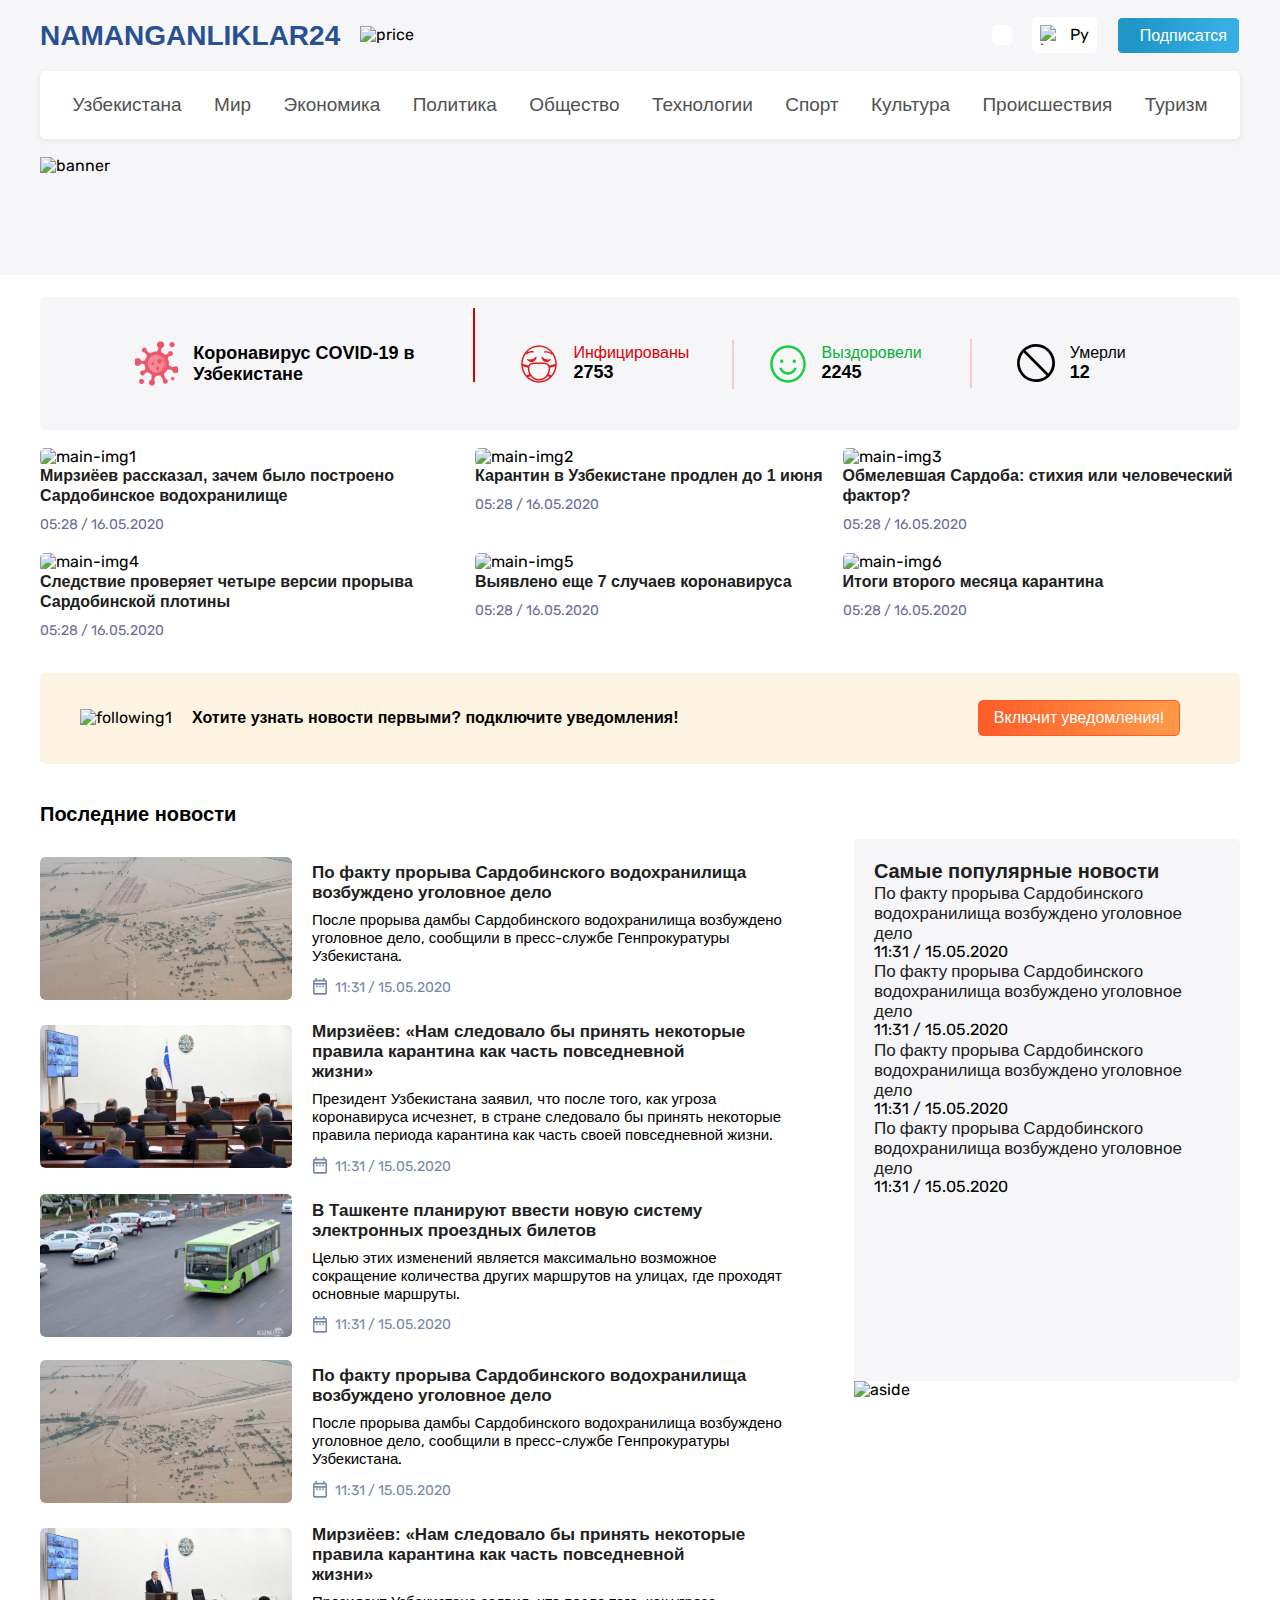
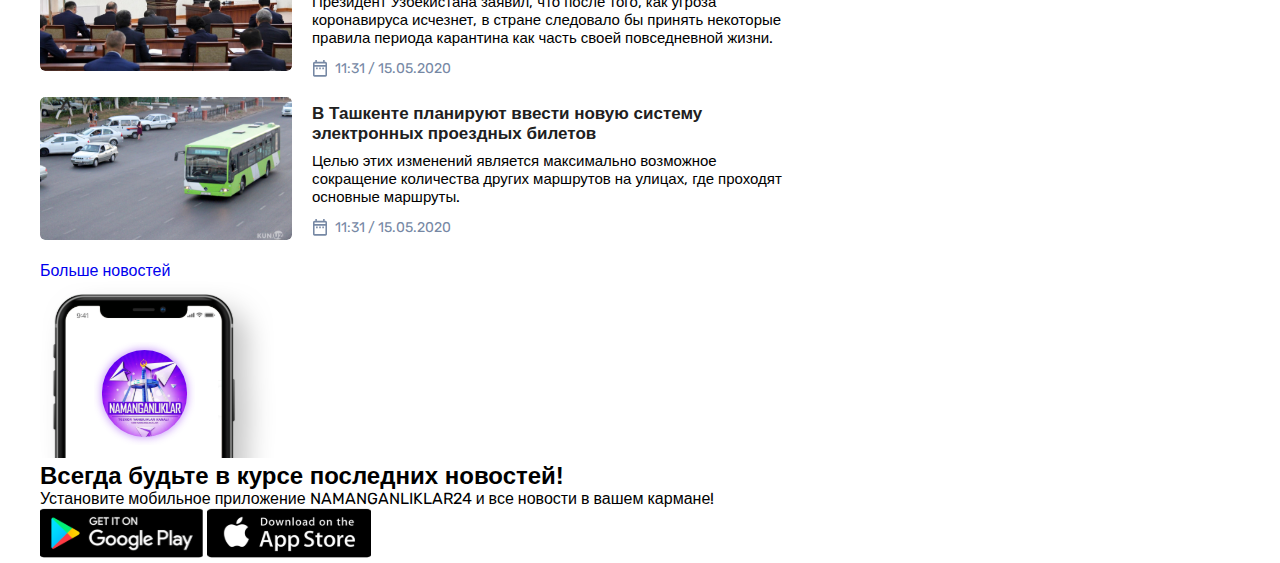
==== index.html @ 30a28fa1 "Namanganliklar24" ====
<!DOCTYPE html>
<html lang="ru">
  <head>
    <meta charset="UTF-8" />
    <meta http-equiv="X-UA-Compatible" content="IE=edge" />
    <meta name="viewport" content="width=device-width, initial-scale=1.0" />
    <!-- ****META TAGS**** -->
    <link
      rel="apple-touch-icon"
      sizes="180x180"
      href="./favicon/apple-touch-icon.png"
    />
    <link
      rel="icon"
      type="image/png"
      sizes="32x32"
      href="./favicon/favicon-32x32.png"
    />
    <link
      rel="icon"
      type="image/png"
      sizes="16x16"
      href="./favicon/favicon-16x16.png"
    />
    <link rel="manifest" href="./favicon/site.webmanifest" />
    <meta name="author" content="Abdujalilov Ismoil" />
    <meta
      name="description"
      content="Namanganliklar24 nomli 4 sahifali Web-Site"
    />
    <meta name="og:title" content="Namanganliklar24" />
    <meta
      name="og:description"
      content="Namanganliklar24 nomli 4 sahifali Web-Site"
    />
    <meta name="og:image" content="./favicon/favicon.ico" />
    <meta name="og:site_name" content="Namanganliklar24" />
    <!-- ***CDNJS LIBRARY*** -->
    <link
      rel="stylesheet"
      href="https://cdnjs.cloudflare.com/ajax/libs/font-awesome/6.1.2/css/all.min.css"
      integrity="sha512-1sCRPdkRXhBV2PBLUdRb4tMg1w2YPf37qatUFeS7zlBy7jJI8Lf4VHwWfZZfpXtYSLy85pkm9GaYVYMfw5BC1A=="
      crossorigin="anonymous"
      referrerpolicy="no-referrer"
    />
    <!-- ****FONTS CSS**** -->
    <link rel="stylesheet" href="./css/fonts.css" />
    <!-- ****NORMALIZE CSS*** -->
    <link rel="stylesheet" href="./css/normalize.css" />
    <!-- ****MAIN CSS**** -->
    <link rel="stylesheet" href="./css/index.css" />
    <title>Namanganliklar24</title>
  </head>
  <body>
    <!-- ****HEADER START**** -->
    <header class="header">
      <div class="container">
        <nav class="header__nav">
          <div class="header__nav_container">
            <div class="header__nav_container_box">
              <h1 class="header__nav_container_box-title">NAMANGANLIKLAR24</h1>
              <img
                class="header__nav_container_box-img"
                src="./img/logo/price.svg"
                alt="price"
                title="price"
              />
            </div>
            <div class="header__nav_container_box">
              <i class="fa fa-search"></i>
              <div class="header__nav_container_box_language">
                <img
                  class="header__nav_container_box_language-img"
                  src="./img/logo/language.jpg"
                  alt="language"
                  title="language"
                />
                <p class="header__nav_container_box_language-paragraph">Py</p>
              </div>
              <div class="header__nav_container_box_subscribe">
                <a class="header__nav_container_box_subscribe_link" href="#">
                  <i class="fab fa-telegram"></i>
                  <p class="header__nav_container_box_subscribe-paragraph">
                    Подписатся
                  </p>
                </a>
              </div>
            </div>
          </div>
          <ul class="header__nav_list">
            <li class="header__nav_list_item">
              <a class="header__nav_list_item-link" href="#"> Узбекистана </a>
            </li>
            <li class="header__nav_list_item">
              <a class="header__nav_list_item-link" href="#"> Мир </a>
            </li>
            <li class="header__nav_list_item">
              <a class="header__nav_list_item-link" href="#"> Экономика </a>
            </li>
            <li class="header__nav_list_item">
              <a class="header__nav_list_item-link" href="#"> Политика </a>
            </li>
            <li class="header__nav_list_item">
              <a class="header__nav_list_item-link" href="#"> Общество </a>
            </li>
            <li class="header__nav_list_item">
              <a class="header__nav_list_item-link" href="#"> Технологии </a>
            </li>
            <li class="header__nav_list_item">
              <a class="header__nav_list_item-link" href="#"> Спорт </a>
            </li>
            <li class="header__nav_list_item">
              <a class="header__nav_list_item-link" href="#"> Культура </a>
            </li>
            <li class="header__nav_list_item">
              <a class="header__nav_list_item-link" href="#"> Происшествия </a>
            </li>
            <li class="header__nav_list_item">
              <a class="header__nav_list_item-link" href="#"> Туризм </a>
            </li>
          </ul>
        </nav>
        <img
          class="header__nav-img"
          src="./img/logo/banner.svg"
          alt="banner"
          title="banner"
        />
      </div>
    </header>
    <!-- ****HEADER END**** -->

    <!-- ****MAIN START**** -->
    <main class="main">
      <div class="container">
        <div class="main__advertising">
          <div class="main__advertising_container">
            <div class="main__advertising_container_box">
              <img
                class="main__advertising_container_box-img"
                src="./img/main/main-advertising-icon1.svg"
                alt="main-advertising-icon1"
                title="main-advertising-icon1"
              />
              <p class="main__advertising_container_box-paragraph paragraph1">
                Коронавирус COVID-19 в Узбекистане
              </p>
            </div>
            <div class="main__advertising_container_box">
              <img
                class="main__advertising_container_box-img"
                src="./img/main/main-advertising-icon2.svg"
                alt="main-advertising-icon2"
                title="main-advertising-icon2"
              />
              <p class="main__advertising_container_box-paragraph paragraph2">
                <span class="main__advertising_container_box-paragraph-red"
                  >Инфицированы</span
                >
                <span class="main__advertising_container_box-paragraph-active"
                  >2753</span
                >
              </p>
            </div>
            <div class="main__advertising_container_box">
              <img
                class="main__advertising_container_box-img"
                src="./img/main/main-advertising-icon3.svg"
                alt="main-advertising-icon3"
                title="main-advertising-icon3"
              />
              <p class="main__advertising_container_box-paragraph paragraph3">
                <span class="main__advertising_container_box-paragraph-green"
                  >Выздоровели</span
                >
                <span class="main__advertising_container_box-paragraph-active"
                  >2245</span
                >
              </p>
            </div>
            <div class="main__advertising_container_box">
              <img
                class="main__advertising_container_box-img"
                src="./img/main/main-advertising-icon4.svg"
                alt="main-advertising-icon4"
                title="main-advertising-icon4"
              />
              <p class="main__advertising_container_box-paragraph paragraph4">
                Умерли
                <span class="main__advertising_container_box-paragraph-active"
                  >12</span
                >
              </p>
            </div>
          </div>
        </div>
        <ul class="main__list">
          <li class="main__list_item">
            <img
              class="main__list_item-img"
              src="./img/main/main-img1.svg"
              alt="main-img1"
              title="main-img1"
            />
            <h2 class="main__list_item-title">
              Мирзиёев рассказал, зачем было построено Сардобинское
              водохранилище
            </h2>
            <p class="main__list_item-paragraph">05:28 / 16.05.2020</p>
          </li>
          <li class="main__list_item">
            <img
              class="main__list_item-img"
              src="./img/main/main-img2.svg"
              alt="main-img2"
              title="main-img2"
            />
            <h2 class="main__list_item-title">
              Карантин в Узбекистане продлен до 1 июня
            </h2>
            <p class="main__list_item-paragraph">05:28 / 16.05.2020</p>
          </li>
          <li class="main__list_item">
            <img
              class="main__list_item-img"
              src="./img/main/main-img3.svg"
              alt="main-img3"
              title="main-img3"
            />
            <h2 class="main__list_item-title">
              Обмелевшая Сардоба: стихия или человеческий фактор?
            </h2>
            <p class="main__list_item-paragraph">05:28 / 16.05.2020</p>
          </li>
          <li class="main__list_item">
            <img
              class="main__list_item-img"
              src="./img/main/main-img4.svg"
              alt="main-img4"
              title="main-img4"
            />
            <h2 class="main__list_item-title">
              Следствие проверяет четыре версии прорыва Сардобинской плотины
            </h2>
            <p class="main__list_item-paragraph">05:28 / 16.05.2020</p>
          </li>
          <li class="main__list_item">
            <img
              class="main__list_item-img"
              src="./img/main/main-img5.svg"
              alt="main-img5"
              title="main-img5"
            />
            <h2 class="main__list_item-title">
              Выявлено еще 7 случаев коронавируса
            </h2>
            <p class="main__list_item-paragraph">05:28 / 16.05.2020</p>
          </li>
          <li class="main__list_item">
            <img
              class="main__list_item-img"
              src="./img/main/main-img6.svg"
              alt="main-img6"
              title="main-img6"
            />
            <h2 class="main__list_item-title">
              Итоги второго месяца карантина
            </h2>
            <p class="main__list_item-paragraph">05:28 / 16.05.2020</p>
          </li>
        </ul>
        <div class="main__following">
          <div class="main__following_box">
            <img
              class="main__following-img"
              src="./img/main/following1.svg"
              alt="following1"
              title="following1"
            />
            <h4 class="main__following_box-title">
              Хотите узнать новости первыми? подключите уведомления!
            </h4>
          </div>
          <div class="main__following_box">
            <a class="main__following_box-link" href="#">
              Включит уведомления!
            </a>
          </div>
        </div>
      </div>
    </main>
    <!-- ****MAIN END**** -->

    <!-- ****SECTION START**** -->
    <section class="section">
      <div class="container">
        <div class="section__container">
          <h2 class="section__container-title">Последние новости</h2>
          <div class="section__container_small">
            <ul class="section__container_small_list">
              <li class="section__container_small_list_item">
                <div class="section__container_small_list_item_box">
                  <img
                    class="section__container_small_list_item_box-img"
                    src="./img/section/section1.svg"
                    alt="section1"
                    title="section1"
                  />
                </div>
                <div class="section__container_small_list_item_box">
                  <h3 class="section__container_small_list_item_box-title">
                    По факту прорыва Сардобинского водохранилища возбуждено
                    уголовное дело
                  </h3>
                  <p class="section__container_small_list_item_box-paragraph">
                    После прорыва дамбы Сардобинского водохранилища возбуждено
                    уголовное дело, сообщили в пресс-службе Генпрокуратуры
                    Узбекистана.
                  </p>
                  <div class="section__container_small_list_item_box_date">
                    <img
                      class="section__container_small_list_item_box_date-img"
                      src="./img/section/date-icon.svg"
                      alt="date-icon"
                      title="date-icon"
                    />
                    <p
                      class="section__container_small_list_item_box_date-paragraph"
                    >
                      11:31 / 15.05.2020
                    </p>
                  </div>
                </div>
              </li>
              <li class="section__container_small_list_item">
                <div class="section__container_small_list_item_box">
                  <img
                    class="section__container_small_list_item_box-img"
                    src="./img/section/section2.svg"
                    alt="section2"
                    title="section2"
                  />
                </div>
                <div class="section__container_small_list_item_box">
                  <h3 class="section__container_small_list_item_box-title">
                    Мирзиёев: «Нам следовало бы принять некоторые правила
                    карантина как часть повседневной жизни»
                  </h3>
                  <p class="section__container_small_list_item_box-paragraph">
                    Президент Узбекистана заявил, что после того, как угроза
                    коронавируса исчезнет, в стране следовало бы принять
                    некоторые правила периода карантина как часть своей
                    повседневной жизни.
                  </p>
                  <div class="section__container_small_list_item_box_date">
                    <img
                      class="section__container_small_list_item_box_date-img"
                      src="./img/section/date-icon.svg"
                      alt="date-icon"
                      title="date-icon"
                    />
                    <p
                      class="section__container_small_list_item_box_date-paragraph"
                    >
                      11:31 / 15.05.2020
                    </p>
                  </div>
                </div>
              </li>
              <li class="section__container_small_list_item">
                <div class="section__container_small_list_item_box">
                  <img
                    class="section__container_small_list_item_box-img"
                    src="./img/section/section3.svg"
                    alt="section3"
                    title="section3"
                  />
                </div>
                <div class="section__container_small_list_item_box">
                  <h3 class="section__container_small_list_item_box-title">
                    В Ташкенте планируют ввести новую систему электронных
                    проездных билетов
                  </h3>
                  <p class="section__container_small_list_item_box-paragraph">
                    Целью этих изменений является максимально возможное
                    сокращение количества других маршрутов на улицах, где
                    проходят основные маршруты.
                  </p>
                  <div class="section__container_small_list_item_box_date">
                    <img
                      class="section__container_small_list_item_box_date-img"
                      src="./img/section/date-icon.svg"
                      alt="date-icon"
                      title="date-icon"
                    />
                    <p
                      class="section__container_small_list_item_box_date-paragraph"
                    >
                      11:31 / 15.05.2020
                    </p>
                  </div>
                </div>
              </li>
              <li class="section__container_small_list_item">
                <div class="section__container_small_list_item_box">
                  <img
                    class="section__container_small_list_item_box-img"
                    src="./img/section/section4.svg"
                    alt="section4"
                    title="section4"
                  />
                </div>
                <div class="section__container_small_list_item_box">
                  <h3 class="section__container_small_list_item_box-title">
                    По факту прорыва Сардобинского водохранилища возбуждено
                    уголовное дело
                  </h3>
                  <p class="section__container_small_list_item_box-paragraph">
                    После прорыва дамбы Сардобинского водохранилища возбуждено
                    уголовное дело, сообщили в пресс-службе Генпрокуратуры
                    Узбекистана.
                  </p>
                  <div class="section__container_small_list_item_box_date">
                    <img
                      class="section__container_small_list_item_box_date-img"
                      src="./img/section/date-icon.svg"
                      alt="date-icon"
                      title="date-icon"
                    />
                    <p
                      class="section__container_small_list_item_box_date-paragraph"
                    >
                      11:31 / 15.05.2020
                    </p>
                  </div>
                </div>
              </li>
              <li class="section__container_small_list_item">
                <div class="section__container_small_list_item_box">
                  <img
                    class="section__container_small_list_item_box-img"
                    src="./img/section/section5.svg"
                    alt="section5"
                    title="section5"
                  />
                </div>
                <div class="section__container_small_list_item_box">
                  <h3 class="section__container_small_list_item_box-title">
                    Мирзиёев: «Нам следовало бы принять некоторые правила
                    карантина как часть повседневной жизни»
                  </h3>
                  <p class="section__container_small_list_item_box-paragraph">
                    Президент Узбекистана заявил, что после того, как угроза
                    коронавируса исчезнет, в стране следовало бы принять
                    некоторые правила периода карантина как часть своей
                    повседневной жизни.
                  </p>
                  <div class="section__container_small_list_item_box_date">
                    <img
                      class="section__container_small_list_item_box_date-img"
                      src="./img/section/date-icon.svg"
                      alt="date-icon"
                      title="date-icon"
                    />
                    <p
                      class="section__container_small_list_item_box_date-paragraph"
                    >
                      11:31 / 15.05.2020
                    </p>
                  </div>
                </div>
              </li>
              <li class="section__container_small_list_item">
                <div class="section__container_small_list_item_box">
                  <img
                    class="section__container_small_list_item_box-img"
                    src="./img/section/section6.svg"
                    alt="section6"
                    title="section6"
                  />
                </div>
                <div class="section__container_small_list_item_box">
                  <h3 class="section__container_small_list_item_box-title">
                    В Ташкенте планируют ввести новую систему электронных
                    проездных билетов
                  </h3>
                  <p class="section__container_small_list_item_box-paragraph">
                    Целью этих изменений является максимально возможное
                    сокращение количества других маршрутов на улицах, где
                    проходят основные маршруты.
                  </p>
                  <div class="section__container_small_list_item_box_date">
                    <img
                      class="section__container_small_list_item_box_date-img"
                      src="./img/section/date-icon.svg"
                      alt="date-icon"
                      title="date-icon"
                    />
                    <p
                      class="section__container_small_list_item_box_date-paragraph"
                    >
                      11:31 / 15.05.2020
                    </p>
                  </div>
                </div>
              </li>
            </ul>
            <aside class="section__container_small_aside">
              <ul class="section__container_small_aside_list">
                <li class="section__container_small_aside_list_item">
                  <h2 class="section__container_small_aside_list_item-title">
                    Cамые популярные новости
                  </h2>
                  <p class="section__container_small_aside_list_item-paragraph">
                    По факту прорыва Сардобинского водохранилища возбуждено
                    уголовное дело
                  </p>
                  <p
                    class="section__container_small_aside_list_item_paragraph-date"
                  >
                    11:31 / 15.05.2020
                  </p>
                </li>
                <li class="section__container_small_aside_list_item">
                  <p class="section__container_small_aside_list_item-paragraph">
                    По факту прорыва Сардобинского водохранилища возбуждено
                    уголовное дело
                  </p>
                  <p
                    class="section__container_small_aside_list_item_paragraph-date"
                  >
                    11:31 / 15.05.2020
                  </p>
                </li>
                <li class="section__container_small_aside_list_item">
                  <p class="section__container_small_aside_list_item-paragraph">
                    По факту прорыва Сардобинского водохранилища возбуждено
                    уголовное дело
                  </p>
                  <p
                    class="section__container_small_aside_list_item_paragraph-date"
                  >
                    11:31 / 15.05.2020
                  </p>
                </li>
                <li class="section__container_small_aside_list_item">
                  <p class="section__container_small_aside_list_item-paragraph">
                    По факту прорыва Сардобинского водохранилища возбуждено
                    уголовное дело
                  </p>
                  <p
                    class="section__container_small_aside_list_item_paragraph-date active"
                  >
                    11:31 / 15.05.2020
                  </p>
                </li>
              </ul>
              <img
                class="section__container_small_aside-img"
                src="./img/section/aside.svg"
                alt="aside"
                title="aside"
              />
            </aside>
          </div>
          <a class="section__container_small_aside_list_item-link" href="#">
            Больше новостей
          </a>
        </div>
      </div>
    </section>
    <!-- ****SECTION END**** -->

    <!-- ****SECTION START**** -->
    <section class="section">
      <div class="section__contact">
        <div class="container">
          <ul class="section__contact_list">
            <li class="section__contact_list_item">
              <img
                src="./img/section/section-contact-img.svg"
                alt="section-contact-img"
                title="section-contact-img"
              />
            </li>
            <li class="section__contact_list_item">
              <h2 class="section__contact_list_item-title">
                Всегда будьте в курсе последних новостей!
              </h2>
              <p class="section__contact_list_item-paragraph">
                Установите мобильное приложение NAMANGANLIKLAR24 и все новости в
                вашем кармане!
              </p>
            </li>
            <li class="section__contact_list_item">
              <img
                class="section__contact_list_item-img"
                src="./img/section/google-icon.svg"
                alt="google-icon"
                title="google-icon"
              />
              <img
                class="section__contact_list_item-img"
                src="./img/section/apple-icon.svg"
                alt="apple-icon"
                title="apple-icon"
              />
            </li>
          </ul>
        </div>
      </div>
    </section>
    <!-- ****SECTION END**** -->
    <script src="./js/index.js"></script>
  </body>
</html>
---- css/fonts.css ----
/* rubik-regular - latin */
@font-face {
  font-family: 'Rubik';
  font-style: normal;
  font-weight: 400;
  src: url('../fonts/Rubik/rubik-v21-latin-regular.eot');
  /* IE9 Compat Modes */
  src: local(''),
    url('../fonts/Rubik/rubik-v21-latin-regular.eot?#iefix') format('embedded-opentype'),
    /* IE6-IE8 */
    url('../fonts/Rubik/rubik-v21-latin-regular.woff2') format('woff2'),
    /* Super Modern Browsers */
    url('../fonts/Rubik/rubik-v21-latin-regular.woff') format('woff'),
    /* Modern Browsers */
    url('../fonts/Rubik/rubik-v21-latin-regular.ttf') format('truetype'),
    /* Safari, Android, iOS */
    url('../fonts/Rubik/rubik-v21-latin-regular.svg#Rubik') format('svg');
  /* Legacy iOS */
}

/* rubik-500 - latin */
@font-face {
  font-family: 'Rubik';
  font-style: normal;
  font-weight: 500;
  src: url('../fonts/Rubik/rubik-v21-latin-500.eot');
  /* IE9 Compat Modes */
  src: local(''),
    url('../fonts/Rubik/rubik-v21-latin-500.eot?#iefix') format('embedded-opentype'),
    /* IE6-IE8 */
    url('../fonts/Rubik/rubik-v21-latin-500.woff2') format('woff2'),
    /* Super Modern Browsers */
    url('../fonts/Rubik/rubik-v21-latin-500.woff') format('woff'),
    /* Modern Browsers */
    url('../fonts/Rubik/rubik-v21-latin-500.ttf') format('truetype'),
    /* Safari, Android, iOS */
    url('../fonts/Rubik/rubik-v21-latin-500.svg#Rubik') format('svg');
  /* Legacy iOS */
}

/* rubik-700 - latin */
@font-face {
  font-family: 'Rubik';
  font-style: normal;
  font-weight: 700;
  src: url('../fonts/rubik-v21-latin-700.eot');
  /* IE9 Compat Modes */
  src: local(''),
    url('../fonts/rubik-v21-latin-700.eot?#iefix') format('embedded-opentype'),
    /* IE6-IE8 */
    url('../fonts/rubik-v21-latin-700.woff2') format('woff2'),
    /* Super Modern Browsers */
    url('../fonts/rubik-v21-latin-700.woff') format('woff'),
    /* Modern Browsers */
    url('../fonts/rubik-v21-latin-700.ttf') format('truetype'),
    /* Safari, Android, iOS */
    url('../fonts/rubik-v21-latin-700.svg#Rubik') format('svg');
  /* Legacy iOS */
}
---- css/index.css ----
/*
* Prefixed by https://autoprefixer.github.io
* PostCSS: v8.4.14,
* Autoprefixer: v10.4.7
* Browsers: last 4 version
*/

/*
* Prefixed by https://autoprefixer.github.io
* PostCSS: v8.4.14,
* Autoprefixer: v10.4.7
* Browsers: last 4 version
*/

/*
* Prefixed by https://autoprefixer.github.io
* PostCSS: v8.4.14,
* Autoprefixer: v10.4.7
* Browsers: last 4 version
*/

*,
*::after,
*::before {
  padding: 0;
  margin: 0;
  list-style: none;
  text-decoration: none;
  -webkit-box-sizing: border-box;
  box-sizing: border-box;
  -webkit-tap-highlight-color: transparent;
}

body {
  font-family: 'Rubik', sans-serif;
}

:root {
  --header-title-color: #295091;
  --header-bg-color: #F6F6F9;
  --header-icon-bg-color: #FFFFFF;
  --header-link-color: #515151;
  --banner-border-color: #E0E0E0;
  --main-span-color1: #DB0000;
  --main-span-color2: #05B135;
  --main-span-color3: #000000;
  --main-span-after-color: #F4CCD1;
  --main-text-color: #202020;
  --main-paragraph-color: #6B6D97;
  --main-bg-btn-color: #FE5C28;
  --section-date-color: #7688A4;
}

.container {
  max-width: 1240px;
  width: 100%;
  padding: 0 20px;
  margin: 0 auto;
}

/* ****HEADER START**** */
.header {
  background-color: var(--header-bg-color);
  width: 100%;
  height: 275px;
}

.header__nav_container {
  display: -webkit-box;
  display: -ms-flexbox;
  display: flex;
  -webkit-box-pack: justify;
  -ms-flex-pack: justify;
  justify-content: space-between;
  -webkit-box-align: center;
  -ms-flex-align: center;
  align-items: center;
}

.header__nav_container_box:nth-child(1) {
  display: -webkit-box;
  display: -ms-flexbox;
  display: flex;
  -webkit-box-align: center;
  -ms-flex-align: center;
  align-items: center;
  gap: 20px;
}

.header__nav_container_box:nth-child(2) {
  display: -webkit-box;
  display: -ms-flexbox;
  display: flex;
  -webkit-box-align: center;
  -ms-flex-align: center;
  align-items: center;
  gap: 20px;
}

.header__nav_container_box-title {
  color: var(--header-title-color);
  font-weight: 700;
  font-size: 28px;
  line-height: 33px;
}

.fa-search {
  background-color: var(--header-icon-bg-color);
  padding: 10px;
  display: -webkit-box;
  display: -ms-flexbox;
  display: flex;
  -webkit-box-pack: center;
  -ms-flex-pack: center;
  justify-content: center;
  -webkit-box-align: center;
  -ms-flex-align: center;
  align-items: center;
  border-radius: 5px;
  cursor: pointer;
}

.header__nav_container_box_language {
  display: -webkit-box;
  display: -ms-flexbox;
  display: flex;
  -webkit-box-align: center;
  -ms-flex-align: center;
  align-items: center;
  -webkit-box-pack: justify;
  -ms-flex-pack: justify;
  justify-content: space-between;
  gap: 10px;
  background-color: var(--header-icon-bg-color);
  border-radius: 5px;
  -webkit-border-radius: 5px;
  -moz-border-radius: 5px;
  -ms-border-radius: 5px;
  -o-border-radius: 5px;
  padding: 8px;
  cursor: pointer;
}

.header__nav_container_box_language-img {
  height: 20px;
  width: 20px;

}

.header__nav_container_box_subscribe_link {
  display: -webkit-box;
  display: -ms-flexbox;
  display: flex;
  -webkit-box-align: center;
  -ms-flex-align: center;
  align-items: center;
  background: -o-linear-gradient(left, #1E96C8 15.07%, #37AEE2 85.96%);
  background: -webkit-gradient(linear, left top, right top, color-stop(15.07%, #1E96C8), color-stop(85.96%, #37AEE2));
  background: linear-gradient(90deg, #1E96C8 15.07%, #37AEE2 85.96%);
  border-radius: 5px;
  padding: 8px 12px;
  gap: 10px;
  transition: all .2s linear;
  -webkit-transition: all .2s linear;
  -moz-transition: all .2s linear;
  -ms-transition: all .2s linear;
  -o-transition: all .2s linear;
  border: 1px solid var(--header-icon-bg-color);
}

.header__nav_container_box_subscribe_link:hover {
  background: var(--header-icon-bg-color);
  border: 1px solid var(--header-title-color);
}

.header__nav_container_box_subscribe_link:hover .header__nav_container_box_subscribe-paragraph {
  color: var(--header-title-color);
}

.header__nav_container_box_subscribe_link:hover .fa-telegram {
  color: var(--header-title-color);
}

.fa-telegram {
  color: var(--header-icon-bg-color);
  transition: all .2s linear;
  -webkit-transition: all .2s linear;
  -moz-transition: all .2s linear;
  -ms-transition: all .2s linear;
  -o-transition: all .2s linear;
}

.header__nav_container_box_subscribe-paragraph {
  color: var(--header-icon-bg-color);
  font-weight: 500;
  font-size: 16px;
  line-height: 19px;
  transition: all .2s linear;
  -webkit-transition: all .2s linear;
  -moz-transition: all .2s linear;
  -ms-transition: all .2s linear;
  -o-transition: all .2s linear;
}

.header__nav_list {
  height: 68px;
  width: 100%;
  background-color: var(--header-icon-bg-color);
  -webkit-box-shadow: 0px 2px 5px rgba(159, 159, 159, 0.19);
  box-shadow: 0px 2px 5px rgba(159, 159, 159, 0.19);
  border-radius: 5px;
  display: -webkit-box;
  display: -ms-flexbox;
  display: flex;
  -webkit-box-align: center;
  -ms-flex-align: center;
  align-items: center;
  -webkit-box-pack: space-evenly;
  -ms-flex-pack: space-evenly;
  justify-content: space-evenly;
}

.header__nav_list_item-link {
  font-weight: 500;
  font-size: 19px;
  line-height: 23px;
  color: var(--header-link-color);
  transition: all .2s linear;
  -webkit-transition: all .2s linear;
  -moz-transition: all .2s linear;
  -ms-transition: all .2s linear;
  -o-transition: all .2s linear;
}

.header__nav_list_item-link:hover {
  text-decoration: underline;
}

.header__nav-img {
  margin: 18px 0 0 0;
  height: 99px;
  width: 100%;
}

/* ****HEADER END**** */

/* ****MAIN START**** */
.main__advertising {
  background-color: var(--header-bg-color);
  height: 133px;
  width: 100%;
  border-radius: 5px;
  margin: 22px 0 0 0;
}

.main__advertising_container {
  display: -ms-grid;
  display: grid;
  -ms-grid-columns: (auto);
  grid-template-columns: repeat(4, auto);
  -webkit-box-pack: space-evenly;
  -ms-flex-pack: space-evenly;
  justify-content: space-evenly;
  -webkit-box-align: center;
  -ms-flex-align: center;
  align-items: center;
  height: 133px;
}

.main__advertising_container_box {
  display: -webkit-box;
  display: -ms-flexbox;
  display: flex;
  -webkit-box-align: center;
  -ms-flex-align: center;
  align-items: center;
  gap: 15px;
}

.main__advertising_container_box-paragraph.paragraph1 {
  max-width: 232px;
  width: 100%;
  color: var(--main-span-color3);
  font-weight: 600;
  font-size: 18px;
  line-height: 21px;
}

.main__advertising_container_box-paragraph.paragraph2 {
  max-width: 100px;
  width: 100%;
}

.main__advertising_container_box-paragraph.paragraph3 {
  max-width: 100px;
  width: 100%;
}

.main__advertising_container_box-paragraph.paragraph4 {
  max-width: 75px;
  width: 100%;
  position: relative;
}

.main__advertising_container_box-paragraph-red {
  color: var(--main-span-color1);
  position: relative;
}

.main__advertising_container_box-paragraph-red::after {
  content: "";
  position: absolute;
  left: -100px;
  bottom: -20px;
  height: 74px;
  width: 2px;
  background-color: var(--main-span-color1);
}

.main__advertising_container_box-paragraph-green {
  color: var(--main-span-color2);
  position: relative;
}

.main__advertising_container_box-paragraph-green::after {
  content: "";
  position: absolute;
  width: 2px;
  height: 49px;
  background-color: var(--main-span-after-color);
  left: -90px;
  top: -2.5px;
}

.main__advertising_container_box-paragraph-active {
  color: var(--main-span-color3);
  font-weight: 600;
  font-size: 18px;
  line-height: 21px;
  position: relative;
}

.main__advertising_container_box-paragraph.paragraph4:after {
  content: "";
  position: absolute;
  width: 2px;
  height: 49px;
  background-color: var(--main-span-after-color);
  left: -100px;
  top: -5px;
}

.main__list {
  display: -ms-grid;
  display: grid;
  -ms-grid-columns: auto 20px auto 20px auto;
  grid-template-columns: repeat(3, auto);
  gap: 20px;
  margin: 18px 0 0 0;
}

.main__list_item-img {
  height: 190px;
  max-width: 386px;
  width: 100%;
  -o-object-fit: cover;
  object-fit: cover;
  border-radius: 5px;
}

.main__list_item-title {
  font-weight: 600;
  font-size: 16px;
  line-height: 20px;
  color: var(--main-text-color);
  max-width: 500px;
  width: 100%;
  text-align: left;
}

.main__list_item-paragraph {
  font-weight: 400;
  font-size: 14px;
  line-height: 17px;
  color: var(--main-paragraph-color);
  margin: 10px 0 0 0;
}

.main__following {
  background: rgba(239, 186, 84, 0.18);
  border-radius: 5px;
  height: 91px;
  width: 100%;
  display: -ms-grid;
  display: grid;
  -ms-grid-columns: (auto);
  grid-template-columns: repeat(2, auto);
  -webkit-box-align: center;
  -ms-flex-align: center;
  align-items: center;
  -webkit-box-pack: justify;
  -ms-flex-pack: justify;
  justify-content: space-between;
  margin: 34px 0 0 0;
}

.main__following_box {
  display: -ms-grid;
  display: grid;
  -ms-grid-columns: auto 20px auto;
  grid-template-columns: repeat(2, auto);
  -webkit-box-align: center;
  -ms-flex-align: center;
  align-items: center;
  gap: 20px;
  padding: 0 40px;
}

.main__following_box-link {
  background: (linear, left top, right top, (#FE5C28), (88.43%, rgba(255, 139, 54, 0.9)));
  background: -o-linear-gradient(left, #FE5C28 0%, rgba(255, 139, 54, 0.9) 88.43%);
  background: -webkit-gradient(linear, left top, right top, from(#FE5C28), color-stop(88.43%, rgba(255, 139, 54, 0.9)));
  background: linear-gradient(90deg, #FE5C28 0%, rgba(255, 139, 54, 0.9) 88.43%);
  border-radius: 5px;
  border: none;
  padding: 8px 15px;
  transition: all .3s linear;
  -webkit-transition: all .3s linear;
  -moz-transition: all .3s linear;
  -ms-transition: all .3s linear;
  -o-transition: all .3s linear;
  border: 1px solid var(--main-bg-btn-color);
  cursor: pointer;
  color: var(--header-icon-bg-color);
}

.main__following_box-link:hover {
  background: transparent;
  color: var(--main-bg-btn-color);

}

/* ****MAIN END**** */

/* ****SECTION START**** */

.section__container-title {
  margin: 38px 0 13px 0;
  font-weight: 600;
  font-size: 20px;
  line-height: 24px;
  color: var(--main-span-color3);
}

.section__container_small {
  display: -ms-grid;
  display: grid;
  -ms-grid-columns: (auto);
  grid-template-columns: repeat(2, auto);
  -webkit-box-pack: justify;
      -ms-flex-pack: justify;
          justify-content: space-between;
  /* gap: 10px; */
}

.section__container_small_list_item {
  display: -webkit-box;
  display: -ms-flexbox;
  display: flex;
  -webkit-box-align: center;
      -ms-flex-align: center;
          align-items: center;
  gap: 20px;
  margin: 18px 0;
}

.section__container_small_list_item_box-img {
  border-radius: 5px;
  height: 143px;
  width: 252px;
}

.section__container_small_list_item_box-title {
  max-width: 435px;
  width: 100%;
  font-weight: 600;
  font-size: 17px;
  line-height: 20px;
  color: var(--main-text-color);
}

.section__container_small_list_item_box-paragraph {
  max-width: 490px;
  width: 100%;
  font-weight: 400;
  font-size: 15px;
  line-height: 18px;
  margin: 8px 0 12px 0;
}

.section__container_small_list_item_box_date {
  display: -webkit-box;
  display: -ms-flexbox;
  display: flex;
  -webkit-box-align: center;
      -ms-flex-align: center;
          align-items: center;
  gap: 5px;
}

.section__container_small_list_item_box_date-img {
  height: 20px;
  width: 18px;
}

.section__container_small_list_item_box_date-paragraph {
  font-weight: 400;
  font-size: 14px;
  line-height: 17px;
  color: var(--section-date-color);
}

.section__container_small_aside_list {
  background-color: var(--header-bg-color);
  max-width: 386px;
  width: 100%;
  height: 542px;
  padding: 20px;
  border-radius: 5px;
}

.section__container_small_aside_list_item-title {
  font-weight: 600;
  font-size: 20px;
  line-height: 24px;
  color: var(--main-text-color);
}

.section__container_small_aside_list_item-paragraph {
  max-width: 347px;
  width: 100%;
  font-weight: 400;
  font-size: 17px;
  line-height: 20px;
  color: var(--main-text-color);
}

/* ****SECTION END**** */
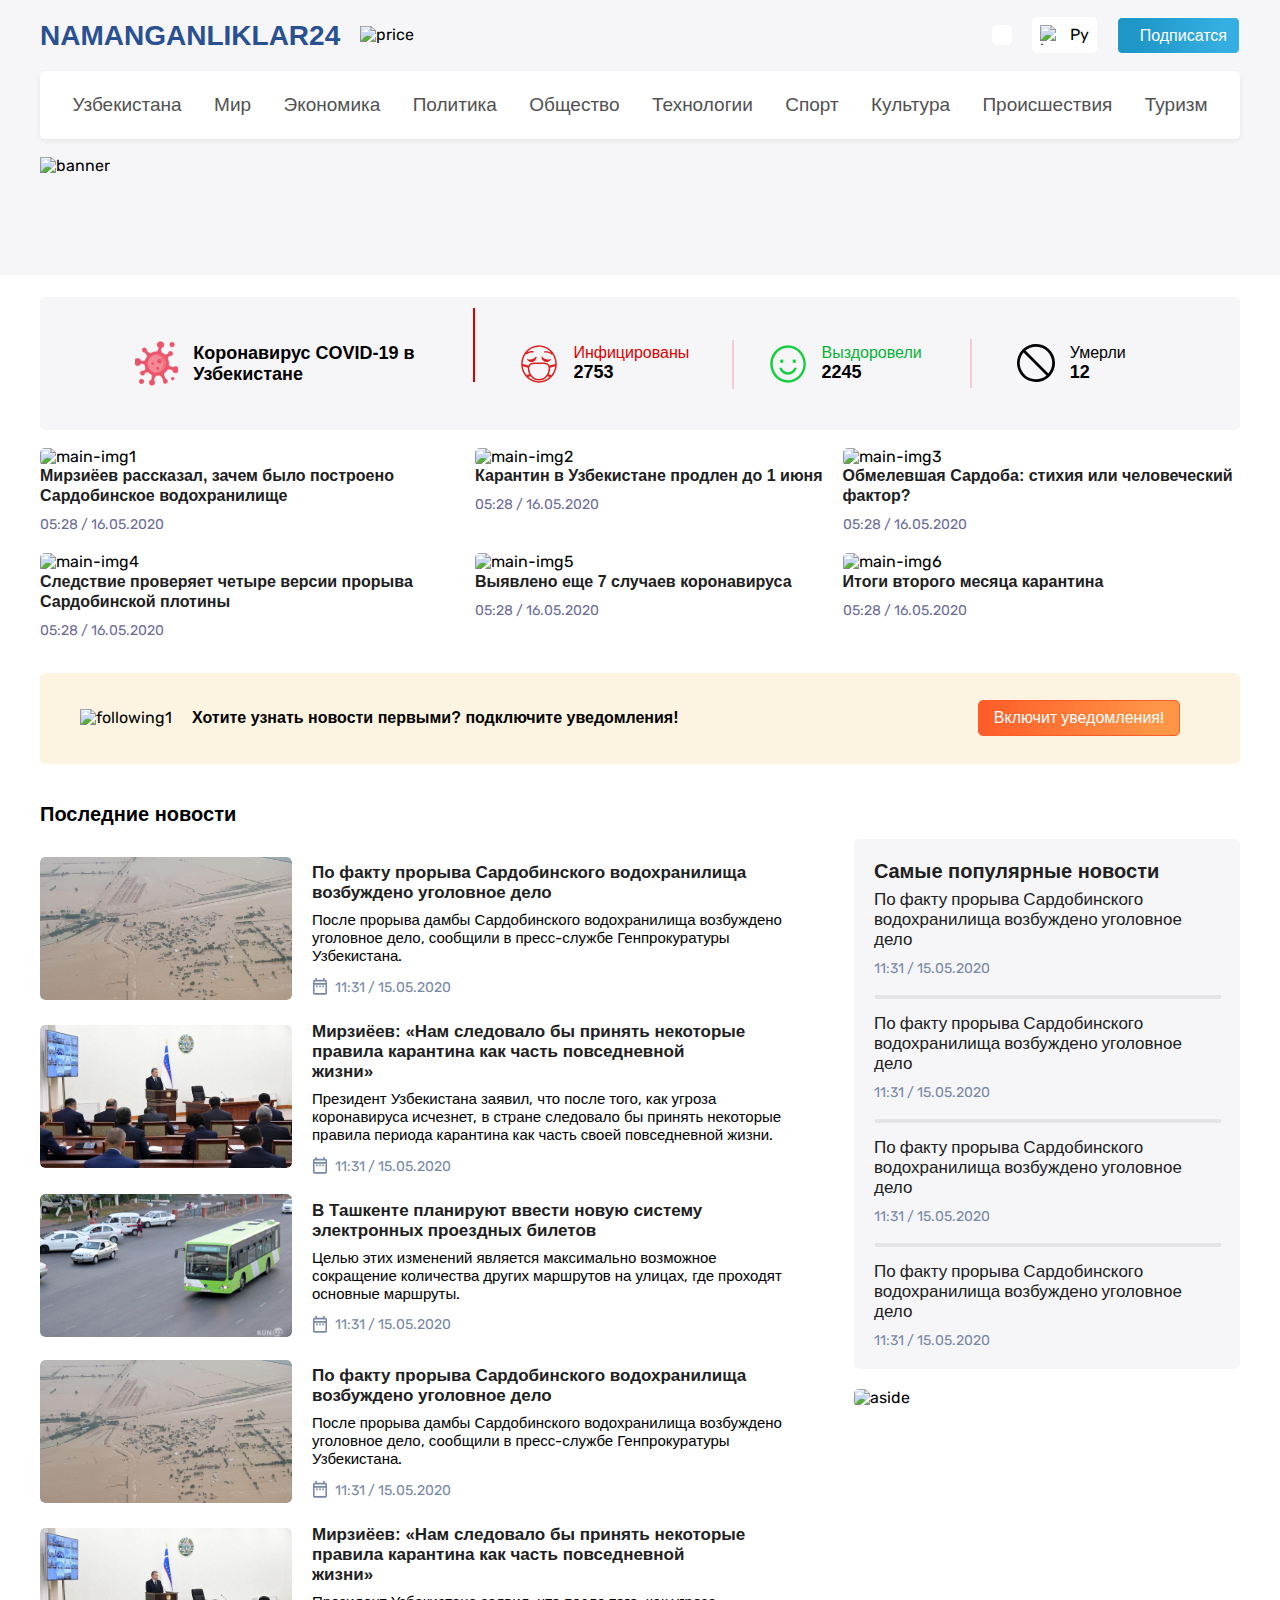
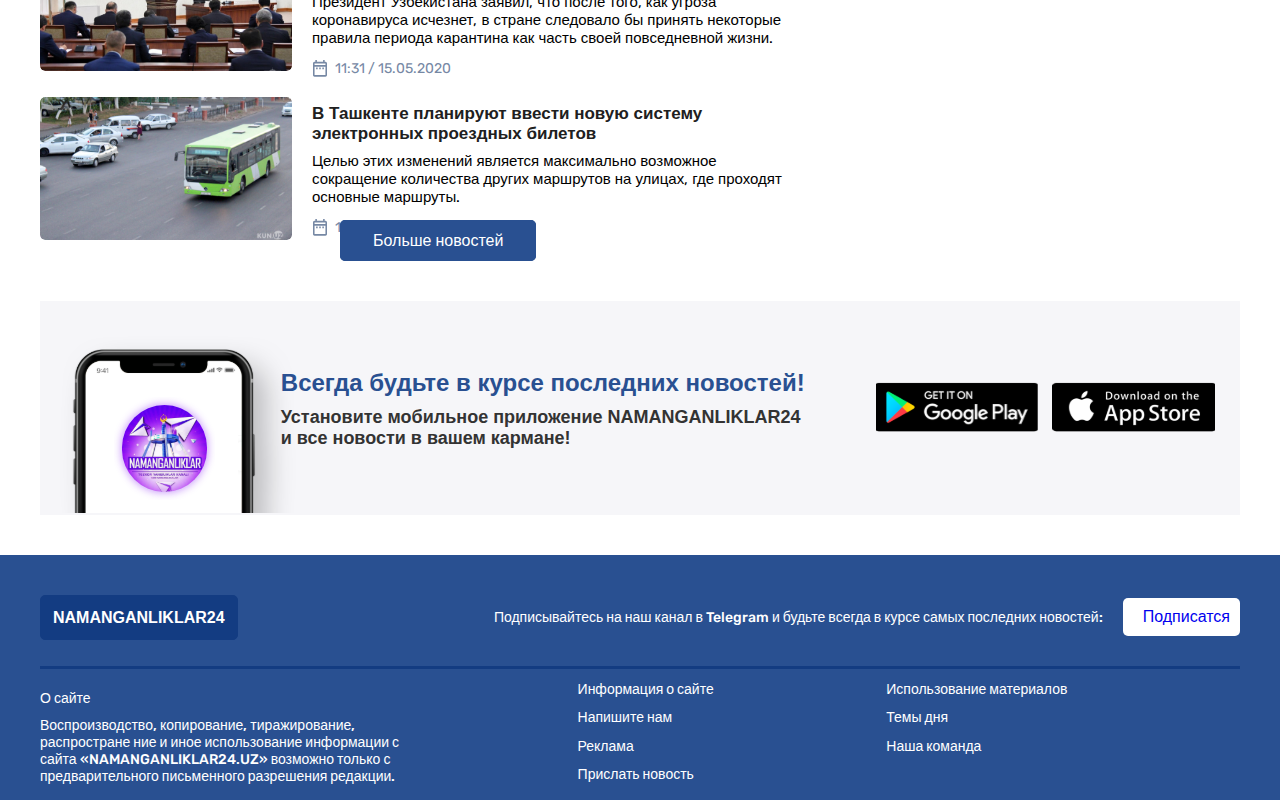
==== commit d529f8d7: "Namanganliklar24" ====
--- a/index.html
+++ b/index.html
@@ -573,11 +573,12 @@
 
     <!-- ****SECTION START**** -->
     <section class="section">
-      <div class="section__contact">
-        <div class="container">
+      <div class="container">
+        <div class="section__contact">
           <ul class="section__contact_list">
             <li class="section__contact_list_item">
               <img
+                class="section__contact_list_item-img active"
                 src="./img/section/section-contact-img.svg"
                 alt="section-contact-img"
                 title="section-contact-img"
@@ -611,6 +612,82 @@
       </div>
     </section>
     <!-- ****SECTION END**** -->
+
+    <!-- ****FOOTER START**** -->
+    <footer class="footer">
+      <div class="container">
+        <div class="footer__logo_container">
+          <a class="footer__logo_container-link" href="index.html">
+            NAMANGANLIKLAR24
+          </a>
+          <div class="footer__logo_container_box">
+            <p class="footer__logo_container-paragraph">
+              Подписывайтесь на наш канал в Telegram и будьте всегда в курсе
+              самых последних новостей:
+            </p>
+            <a class="footer__logo_container_subscribe" href="#">
+              <i class="fab fa-telegram"></i>
+              <p class="footer__logo_container_subscribe-paragraph">
+                Подписатся
+              </p>
+            </a>
+          </div>
+        </div>
+        <div class="footer__list_container">
+          <ul class="footer__list_container_list">
+            <li class="footer__list_container_list_item">
+              <p class="footer__list_container_list_item-paragraph">О сайте</p>
+              <p class="footer__list_container_list_item-paragraph">
+                Воспроизводство, копирование, тиражирование, распростране ние и
+                иное использование информации с сайта «NAMANGANLIKLAR24.UZ»
+                возможно только с предварительного письменного разрешения
+                редакции.
+              </p>
+            </li>
+          </ul>
+          <ul class="footer__list_container_list">
+            <li class="footer__list_container_list_item">
+              <a class="footer__list_container_list_item-link" href="#">
+                Информация о сайте
+              </a>
+            </li>
+            <li class="footer__list_container_list_item">
+              <a class="footer__list_container_list_item-link" href="#">
+                Напишите нам
+              </a>
+            </li>
+            <li class="footer__list_container_list_item">
+              <a class="footer__list_container_list_item-link" href="#">
+                Реклама
+              </a>
+            </li>
+            <li class="footer__list_container_list_item">
+              <a class="footer__list_container_list_item-link" href="#">
+                Прислать новость
+              </a>
+            </li>
+          </ul>
+          <ul class="footer__list_container_list">
+            <li class="footer__list_container_list_item">
+              <a class="footer__list_container_list_item-link" href="#">
+                Использование материалов
+              </a>
+            </li>
+            <li class="footer__list_container_list_item">
+              <a class="footer__list_container_list_item-link" href="#">
+                Темы дня
+              </a>
+            </li>
+            <li class="footer__list_container_list_item">
+              <a class="footer__list_container_list_item-link" href="#">
+                Наша команда
+              </a>
+            </li>
+          </ul>
+        </div>
+      </div>
+    </footer>
+    <!-- ****FOOTER END**** -->
     <script src="./js/index.js"></script>
   </body>
 </html>
--- a/css/index.css
+++ b/css/index.css
@@ -1,3 +1,31 @@
+/*
+* Prefixed by https://autoprefixer.github.io
+* PostCSS: v8.4.14,
+* Autoprefixer: v10.4.7
+* Browsers: last 4 version
+*/
+
+/*
+* Prefixed by https://autoprefixer.github.io
+* PostCSS: v8.4.14,
+* Autoprefixer: v10.4.7
+* Browsers: last 4 version
+*/
+
+/*
+* Prefixed by https://autoprefixer.github.io
+* PostCSS: v8.4.14,
+* Autoprefixer: v10.4.7
+* Browsers: last 4 version
+*/
+
+/*
+* Prefixed by https://autoprefixer.github.io
+* PostCSS: v8.4.14,
+* Autoprefixer: v10.4.7
+* Browsers: last 4 version
+*/
+
 /*
 * Prefixed by https://autoprefixer.github.io
 * PostCSS: v8.4.14,
@@ -29,6 +57,7 @@
   -webkit-box-sizing: border-box;
   box-sizing: border-box;
   -webkit-tap-highlight-color: transparent;
+  scroll-behavior: smooth;
 }
 
 body {
@@ -49,6 +78,9 @@
   --main-paragraph-color: #6B6D97;
   --main-bg-btn-color: #FE5C28;
   --section-date-color: #7688A4;
+  --section-date-border-color: #E4E4E4;
+  --section-contact-color: #333333;
+  --footer-link-color: #133C82;
 }
 
 .container {
@@ -56,6 +88,14 @@
   width: 100%;
   padding: 0 20px;
   margin: 0 auto;
+}
+
+html {
+  scroll-behavior: smooth;
+}
+
+body {
+  scroll-behavior: smooth;
 }
 
 /* ****HEADER START**** */
@@ -160,11 +200,11 @@
   border-radius: 5px;
   padding: 8px 12px;
   gap: 10px;
-  transition: all .2s linear;
-  -webkit-transition: all .2s linear;
-  -moz-transition: all .2s linear;
-  -ms-transition: all .2s linear;
-  -o-transition: all .2s linear;
+  transition: all .3s linear;
+  -webkit-transition: all .3s linear;
+  -moz-transition: all .3s linear;
+  -ms-transition: all .3s linear;
+  -o-transition: all .3s linear;
   border: 1px solid var(--header-icon-bg-color);
 }
 
@@ -183,11 +223,11 @@
 
 .fa-telegram {
   color: var(--header-icon-bg-color);
-  transition: all .2s linear;
-  -webkit-transition: all .2s linear;
-  -moz-transition: all .2s linear;
-  -ms-transition: all .2s linear;
-  -o-transition: all .2s linear;
+  transition: all .3s linear;
+  -webkit-transition: all .3s linear;
+  -moz-transition: all .3s linear;
+  -ms-transition: all .3s linear;
+  -o-transition: all .3s linear;
 }
 
 .header__nav_container_box_subscribe-paragraph {
@@ -195,11 +235,11 @@
   font-weight: 500;
   font-size: 16px;
   line-height: 19px;
-  transition: all .2s linear;
-  -webkit-transition: all .2s linear;
-  -moz-transition: all .2s linear;
-  -ms-transition: all .2s linear;
-  -o-transition: all .2s linear;
+  transition: all .3s linear;
+  -webkit-transition: all .3s linear;
+  -moz-transition: all .3s linear;
+  -ms-transition: all .3s linear;
+  -o-transition: all .3s linear;
 }
 
 .header__nav_list {
@@ -225,11 +265,11 @@
   font-size: 19px;
   line-height: 23px;
   color: var(--header-link-color);
-  transition: all .2s linear;
-  -webkit-transition: all .2s linear;
-  -moz-transition: all .2s linear;
-  -ms-transition: all .2s linear;
-  -o-transition: all .2s linear;
+  transition: all .3s linear;
+  -webkit-transition: all .3s linear;
+  -moz-transition: all .3s linear;
+  -ms-transition: all .3s linear;
+  -o-transition: all .3s linear;
 }
 
 .header__nav_list_item-link:hover {
@@ -458,9 +498,8 @@
   -ms-grid-columns: (auto);
   grid-template-columns: repeat(2, auto);
   -webkit-box-pack: justify;
-      -ms-flex-pack: justify;
-          justify-content: space-between;
-  /* gap: 10px; */
+  -ms-flex-pack: justify;
+  justify-content: space-between;
 }
 
 .section__container_small_list_item {
@@ -468,8 +507,8 @@
   display: -ms-flexbox;
   display: flex;
   -webkit-box-align: center;
-      -ms-flex-align: center;
-          align-items: center;
+  -ms-flex-align: center;
+  align-items: center;
   gap: 20px;
   margin: 18px 0;
 }
@@ -503,8 +542,8 @@
   display: -ms-flexbox;
   display: flex;
   -webkit-box-align: center;
-      -ms-flex-align: center;
-          align-items: center;
+  -ms-flex-align: center;
+  align-items: center;
   gap: 5px;
 }
 
@@ -524,7 +563,7 @@
   background-color: var(--header-bg-color);
   max-width: 386px;
   width: 100%;
-  height: 542px;
+  height: 530px;
   padding: 20px;
   border-radius: 5px;
 }
@@ -543,6 +582,271 @@
   font-size: 17px;
   line-height: 20px;
   color: var(--main-text-color);
-}
-
-/* ****SECTION END**** */+  margin: 6px 0 11px 0;
+}
+
+.section__container_small_aside_list_item_paragraph-date {
+  font-weight: 400;
+  font-size: 14px;
+  line-height: 17px;
+  color: var(--section-date-color);
+  margin: 0 0 36px 0;
+  position: relative;
+}
+
+.section__container_small_aside_list_item_paragraph-date::after {
+  content: "";
+  position: absolute;
+  width: 100%;
+  height: 4px;
+  background-color: var(--section-date-border-color);
+  transform: translateX(-115px) translateY(35px);
+  -webkit-transform: translateX(-115px) translateY(35px);
+  -moz-transform: translateX(-115px) translateY(35px);
+  -ms-transform: translateX(-115px) translateY(35px);
+  -o-transform: translateX(-115px) translateY(35px);
+}
+
+.section__container_small_aside_list_item_paragraph-date.active::after {
+  display: none;
+}
+
+.section__container_small_aside-img {
+  max-width: 386px;
+  height: 510px;
+  margin: 20px 0 0 0;
+  -o-object-fit: cover;
+  object-fit: cover;
+  border-radius: 5px;
+}
+
+.section__container_small_aside_list_item-link {
+  padding: 10px 32px;
+  background-color: var(--header-title-color);
+  color: var(--header-icon-bg-color);
+  border-radius: 5px;
+  border: 1.4px solid var(--header-title-color);
+  position: relative;
+  left: 300px;
+  top: -30px;
+  transition: all .3s linear;
+  -webkit-transition: all .3s linear;
+  -moz-transition: all .3s linear;
+  -ms-transition: all .3s linear;
+  -o-transition: all .3s linear;
+}
+
+.section__container_small_aside_list_item-link:hover {
+  background-color: transparent;
+  color: var(--header-title-color);
+}
+
+.section__contact {
+  width: 100%;
+  height: 214px;
+  background-color: var(--header-bg-color);
+  padding: 0 20px;
+  margin: 20px 0 0 0;
+}
+
+.section__contact_list_item:nth-child(2) {
+  position: relative;
+  right: 40px;
+}
+
+.section__contact_list {
+  display: -ms-grid;
+  display: grid;
+  -ms-grid-columns: (auto);
+  grid-template-columns: repeat(3, auto);
+  -webkit-box-pack: justify;
+  -ms-flex-pack: justify;
+  justify-content: space-between;
+  -webkit-box-align: center;
+  -ms-flex-align: center;
+  align-items: center;
+  height: 214px;
+}
+
+.section__contact_list_item-img.active {
+  margin: 35px 0 0 0;
+  height: 177px;
+  width: 236px;
+  cursor: auto;
+}
+
+.section__contact_list_item-title {
+  color: var(--header-title-color);
+  font-weight: 600;
+  font-size: 24px;
+  line-height: 28px;
+  margin: 0 0 10px 0;
+}
+
+.section__contact_list_item-paragraph {
+  font-weight: 600;
+  font-size: 18px;
+  line-height: 21px;
+  color: var(--section-contact-color);
+  max-width: 525px;
+  width: 100%;
+}
+
+.section__contact_list_item-img {
+  cursor: pointer;
+  height: 50px;
+  width: 162.71px;
+  -o-object-fit: cover;
+  object-fit: cover;
+  margin: 0 5px;
+}
+
+/* ****SECTION END**** */
+
+/* ****FOOTER START**** */
+.footer {
+  height: 245px;
+  width: 100%;
+  background-color: var(--header-title-color);
+  padding: 40px 0 0 0;
+  margin: 40px 0 0 0;
+}
+
+.footer__logo_container {
+  display: -webkit-box;
+  display: -ms-flexbox;
+  display: flex;
+  -webkit-box-pack: justify;
+  -ms-flex-pack: justify;
+  justify-content: space-between;
+  -webkit-box-align: center;
+  -ms-flex-align: center;
+  align-items: center;
+  position: relative;
+}
+
+.footer__logo_container::after {
+  content: "";
+  position: absolute;
+  height: 3px;
+  width: 100%;
+  background-color: var(--footer-link-color);
+  transform: translateY(50px);
+  -webkit-transform: translateY(50px);
+  -moz-transform: translateY(50px);
+  -ms-transform: translateY(50px);
+  -o-transform: translateY(50px);
+}
+
+.footer__logo_container_box {
+  display: -webkit-box;
+  display: -ms-flexbox;
+  display: flex;
+  -webkit-box-align: center;
+  -ms-flex-align: center;
+  align-items: center;
+}
+
+.footer__logo_container-paragraph {
+  font-weight: 500;
+  font-size: 14px;
+  line-height: 17px;
+  color: var(--header-icon-bg-color);
+  margin: 0 20px 0 0;
+}
+
+.footer__logo_container-link {
+  font-weight: 700;
+  font-size: 16px;
+  line-height: 19px;
+  color: var(--header-icon-bg-color);
+  padding: 12px;
+  background: var(--footer-link-color);
+  border-radius: 5px;
+  display: inline;
+  -webkit-border-radius: 5px;
+  -moz-border-radius: 5px;
+  -ms-border-radius: 5px;
+  -o-border-radius: 5px;
+  transition: all .3s linear;
+  -webkit-transition: all .3s linear;
+  -moz-transition: all .3s linear;
+  -ms-transition: all .3s linear;
+  -o-transition: all .3s linear;
+  border: 1px solid var(--footer-link-color);
+}
+
+.footer__logo_container-link:hover {
+  background-color: var(--header-icon-bg-color);
+  color: var(--footer-link-color);
+}
+
+.footer__logo_container_subscribe {
+  display: -webkit-box;
+  display: -ms-flexbox;
+  display: flex;
+  -webkit-box-align: center;
+  -ms-flex-align: center;
+  align-items: center;
+  gap: 10px;
+  background-color: var(--header-icon-bg-color);
+  padding: 10px;
+  border-radius: 5px;
+  -webkit-border-radius: 5px;
+  -moz-border-radius: 5px;
+  -ms-border-radius: 5px;
+  -o-border-radius: 5px;
+  transition: all .3s linear;
+  -webkit-transition: all .3s linear;
+  -moz-transition: all .3s linear;
+  -ms-transition: all .3s linear;
+  -o-transition: all .3s linear;
+}
+
+.footer__logo_container_subscribe:hover {
+  background-color: var(--footer-link-color);
+  color: var(--header-icon-bg-color);
+}
+
+.footer__logo_container_subscribe:hover i {
+  color: var(--header-icon-bg-color);
+}
+
+.footer__logo_container_subscribe i {
+  color: var(--footer-link-color);
+}
+
+.footer__list_container {
+  display: -ms-grid;
+  display: grid;
+  -ms-grid-columns: (auto);
+  grid-template-columns: repeat(3, auto);
+  margin: 35px 0 0 0;
+}
+
+.footer__list_container_list_item-paragraph {
+  max-width: 365px;
+  width: 100%;
+  font-weight: 500;
+  font-size: 14px;
+  line-height: 17px;
+  color: var(--header-icon-bg-color);
+  margin: 10px 0;
+}
+
+.footer__list_container_list_item {
+  padding: 5px 0;
+}
+
+.footer__list_container_list_item-link {
+  font-weight: 500;
+  font-size: 14px;
+  line-height: 17px;
+  color: var(--header-icon-bg-color);
+}
+
+.footer__list_container_list_item-link:hover {
+  text-decoration: underline;
+}
+
+/* ****FOOTER END**** */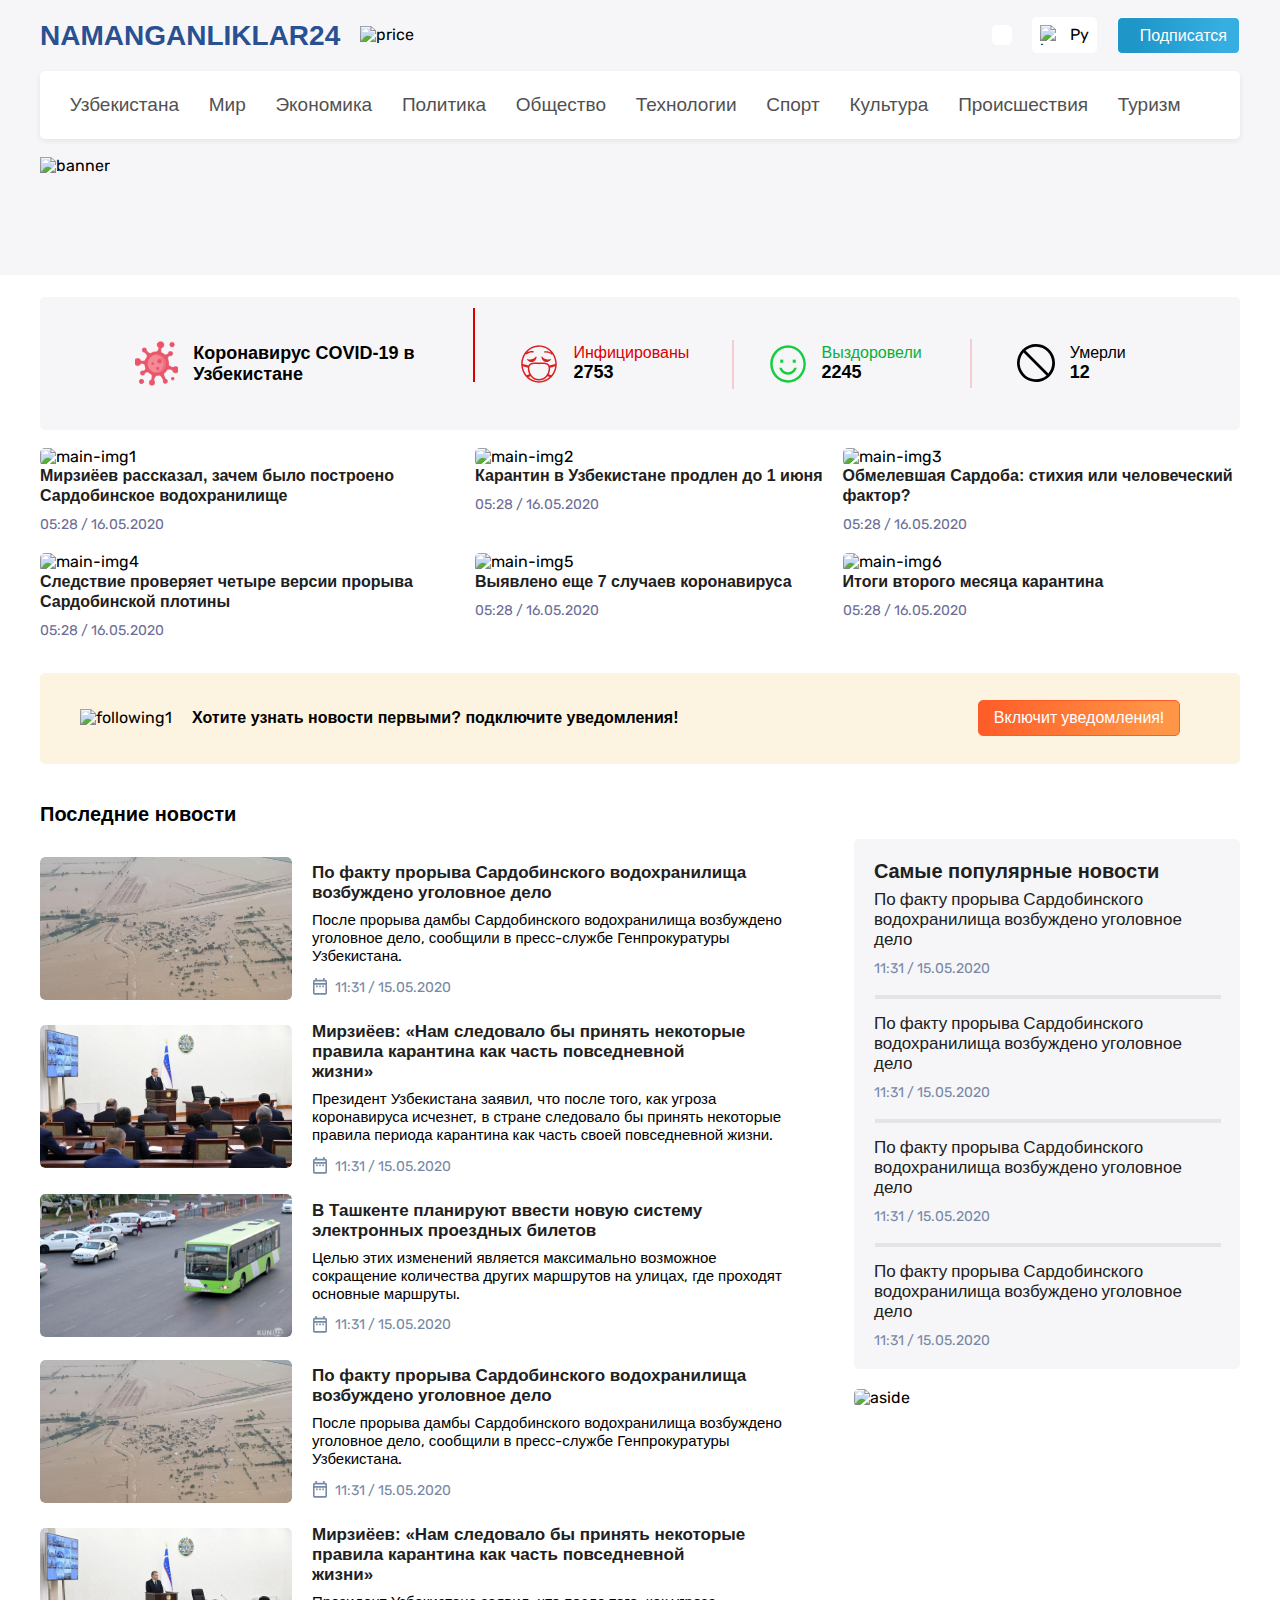
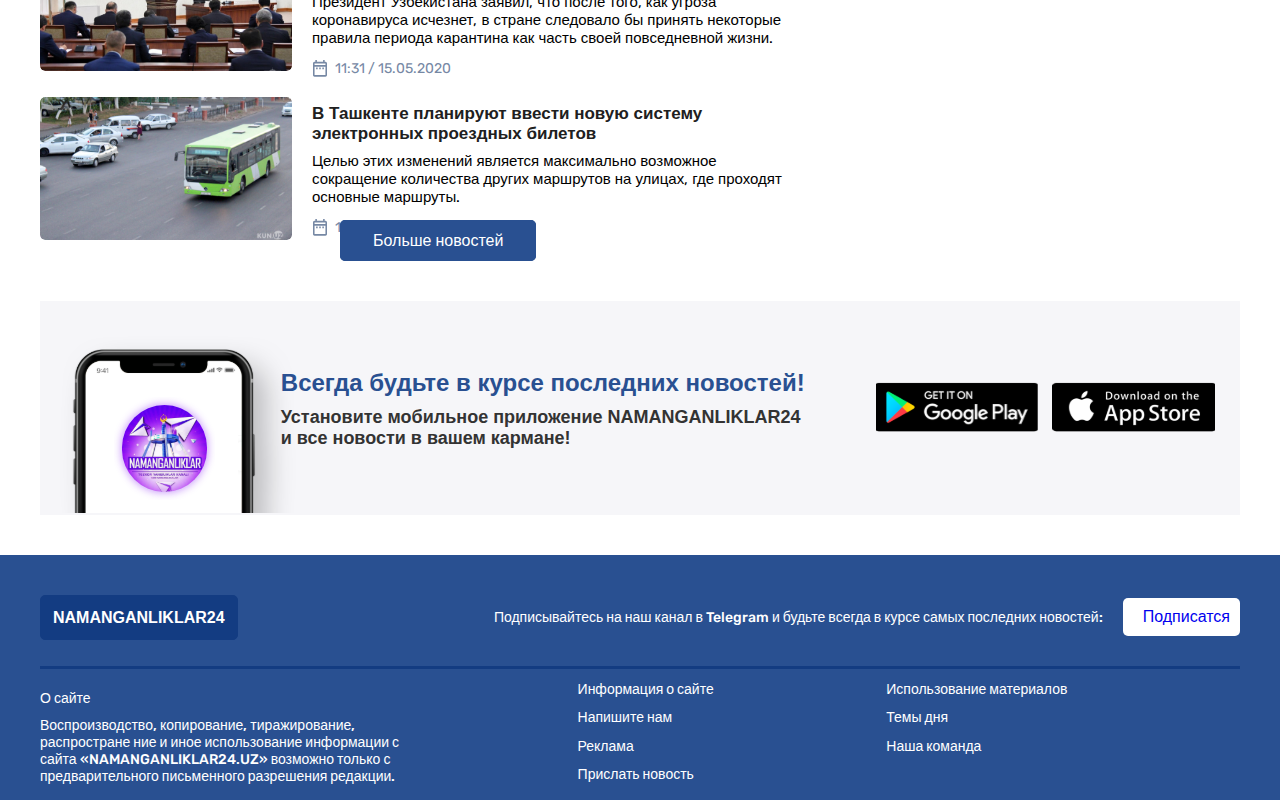
==== commit 9c8270ed: "Namanganliklar24" ====
--- a/index.html
+++ b/index.html
@@ -117,6 +117,9 @@
             </li>
             <li class="header__nav_list_item">
               <a class="header__nav_list_item-link" href="#"> Туризм </a>
+            </li>
+            <li class="header__nav_list_item">
+              <i class="fa fa-bars"></i>
             </li>
           </ul>
         </nav>
--- a/css/index.css
+++ b/css/index.css
@@ -1,3 +1,10 @@
+/*
+* Prefixed by https://autoprefixer.github.io
+* PostCSS: v8.4.14,
+* Autoprefixer: v10.4.7
+* Browsers: last 4 version
+*/
+
 /*
 * Prefixed by https://autoprefixer.github.io
 * PostCSS: v8.4.14,
@@ -228,6 +235,12 @@
   -moz-transition: all .3s linear;
   -ms-transition: all .3s linear;
   -o-transition: all .3s linear;
+}
+
+.fa-bars {
+  font-size: 25px;
+  cursor: pointer;
+  display: none;
 }
 
 .header__nav_container_box_subscribe-paragraph {
@@ -849,4 +862,1303 @@
   text-decoration: underline;
 }
 
-/* ****FOOTER END**** */+/* ****FOOTER END**** */
+
+/* ****RESPONSIVE START**** */
+@media only screen and (max-width: 1165px) {
+  .section__container_small_list_item {
+    display: -webkit-box;
+    display: -ms-flexbox;
+    display: flex;
+    -ms-flex-wrap: wrap;
+    flex-wrap: wrap;
+    -webkit-box-align: center;
+    -ms-flex-align: center;
+    align-items: center;
+    gap: 20px;
+    margin: 18px 0;
+  }
+
+  .section__container_small_list_item_box-img {
+    border-radius: 5px;
+    height: 100%;
+    width: 700px;
+  }
+}
+
+@media only screen and (max-width: 1130px) {
+  .main__list {
+    display: -ms-grid;
+    display: grid;
+    -ms-grid-columns: auto 20px auto 20px auto;
+    grid-template-columns: repeat(2, auto);
+    gap: 20px;
+    margin: 18px 0 0 0;
+  }
+
+  .main__list_item-img {
+    height: 315px;
+    max-width: 535px;
+    width: 100%;
+    -o-object-fit: cover;
+    object-fit: cover;
+    border-radius: 5px;
+  }
+
+  .main__list_item-title {
+    font-weight: 600;
+    font-size: 25px;
+    line-height: 32px;
+    color: var(--main-text-color);
+    max-width: none;
+    width: 100%;
+  }
+
+  .main__list_item-paragraph {
+    font-weight: 400;
+    font-size: 20px;
+    line-height: 17px;
+    color: var(--main-paragraph-color);
+    margin: 10px 0 0 0;
+  }
+
+  .section__container_small {
+    display: -ms-grid;
+    display: grid;
+    -ms-grid-columns: auto;
+    grid-template-columns: auto;
+  }
+
+
+  .section__container_small_list_item_box-img {
+    border-radius: 5px;
+    height: 100%;
+    width: 1085px;
+  }
+
+  .section__container_small_aside_list_item-link {
+    top: 40px;
+  }
+
+  .section__contact_list {
+    margin: 85px 0 0 0;
+  }
+
+  .section__container_small_list_item_box-title {
+    max-width: none;
+    width: 100%;
+    font-weight: 600;
+    font-size: 35px;
+    line-height: 42px;
+    color: var(--main-text-color);
+  }
+
+  .section__container_small_list_item_box-paragraph {
+    max-width: none;
+    width: 100%;
+    font-weight: 400;
+    font-size: 25px;
+    line-height: 37px;
+    margin: 8px 0 12px 0;
+  }
+
+  .section__contact_list {
+    display: -ms-grid;
+    display: grid;
+    -ms-grid-columns: (auto);
+    grid-template-columns: repeat(2, auto);
+    -webkit-box-pack: justify;
+    -ms-flex-pack: justify;
+    justify-content: space-between;
+    -webkit-box-align: center;
+    -ms-flex-align: center;
+    align-items: center;
+    height: 214px;
+  }
+
+  .section__contact {
+    width: 100%;
+    height: 300px;
+    background-color: var(--header-bg-color);
+    padding: 0 20px;
+    margin: 20px 0 0 0;
+  }
+
+  .section__contact_list_item-img {
+    cursor: pointer;
+    height: 50px;
+    width: 162.71px;
+    -o-object-fit: cover;
+    object-fit: cover;
+    margin: 15px 5px;
+  }
+
+  .section__contact_list_item-title {
+    color: var(--header-title-color);
+    font-weight: 600;
+    font-size: 24px;
+    line-height: 28px;
+    margin: 65px 0 10px 0;
+  }
+
+  .section__container_small_aside_list {
+    background-color: var(--header-bg-color);
+    max-width: 535px;
+    width: 100%;
+    height: 600px;
+    padding: 20px;
+    border-radius: 5px;
+  }
+
+  .section__container_small_aside_list_item-title {
+    font-weight: 600;
+    font-size: 33px;
+    line-height: 24px;
+    color: var(--main-text-color);
+  }
+
+  .section__container_small_aside_list_item-paragraph {
+    max-width: none;
+    width: 100%;
+    font-weight: 400;
+    font-size: 28px;
+    line-height: 34px;
+    color: var(--main-text-color);
+    margin: 16px 0 11px 0;
+  }
+
+  .section__container_small_aside_list_item_paragraph-date {
+    font-weight: 400;
+    font-size: 20px;
+    line-height: 17px;
+    color: var(--section-date-color);
+    margin: 0 0 36px 0;
+    position: relative;
+  }
+
+  .section__container_small_aside_list {
+    background-color: var(--header-bg-color);
+    max-width: 535px;
+    width: 100%;
+    height: 710px;
+    padding: 20px;
+    border-radius: 5px;
+  }
+
+  .section__container_small_list_item_box_date-paragraph {
+    font-weight: 400;
+    font-size: 20px;
+    line-height: 17px;
+    color: var(--section-date-color);
+  }
+
+  .section__container_small_list_item_box_date-img {
+    height: 30px;
+    width: 30px;
+  }
+
+  .section__container_small_aside_list_item_paragraph-date::after {
+    content: "";
+    position: absolute;
+    width: 100%;
+    height: 4px;
+    background-color: var(--section-date-border-color);
+    transform: translateX(-115px) translateY(35px);
+    -webkit-transform: translateX(-165px) translateY(35px);
+    -moz-transform: translateX(-115px) translateY(35px);
+    -ms-transform: translateX(-115px) translateY(35px);
+    -o-transform: translateX(-115px) translateY(35px);
+  }
+}
+
+@media only screen and (max-width: 1105px) {
+  .section__container_small_list_item_box-img {
+    border-radius: 5px;
+    height: 100%;
+    width: 1000px;
+  }
+
+  .section__container_small_list_item_box-title {
+    max-width: 1049px;
+    width: 100%;
+    font-weight: 600;
+    font-size: 31px;
+    line-height: 42px;
+    color: var(--main-text-color);
+  }
+
+  .section__container_small_list_item_box-paragraph {
+    width: 100%;
+    font-weight: 400;
+    font-size: 24px;
+    line-height: 33px;
+    margin: 8px 0 12px 0;
+    max-width: 997px;
+  }
+}
+
+@media only screen and (max-width: 1050px) {
+  .main__advertising_container {
+    display: -ms-grid;
+    display: grid;
+    -ms-grid-columns: (auto);
+    grid-template-columns: repeat(2, auto);
+    -webkit-box-pack: space-evenly;
+    -ms-flex-pack: space-evenly;
+    justify-content: space-around;
+    -webkit-box-align: center;
+    -ms-flex-align: center;
+    align-items: center;
+    height: 133px;
+  }
+
+  .main__advertising_container_box-paragraph-green::after {
+    content: "";
+    position: absolute;
+    width: 2px;
+    height: 100px;
+    background-color: var(--main-span-after-color);
+    left: -90px;
+    top: -63.5px;
+  }
+
+  .main__advertising_container_box-paragraph-red::after {
+    display: none;
+  }
+
+  .main__advertising_container_box-paragraph.paragraph4:after {
+    content: "";
+    position: absolute;
+    width: 1px;
+    height: 109px;
+    background-color: var(--main-span-after-color);
+    left: -100px;
+    top: -70px;
+  }
+}
+
+@media only screen and (max-width: 1030px) {
+  .section__container_small_list_item_box-img {
+    border-radius: 5px;
+    height: 100%;
+    width: 900px;
+  }
+
+  .section__container_small_list_item_box-title {
+    max-width: 987px;
+    width: 100%;
+    font-weight: 600;
+    font-size: 28px;
+    line-height: 42px;
+    color: var(--main-text-color);
+  }
+
+  .section__container_small_list_item_box-paragraph {
+    width: 100%;
+    font-weight: 400;
+    font-size: 24px;
+    line-height: 33px;
+    margin: 8px 0 12px 0;
+    max-width: 902px;
+  }
+}
+
+@media only screen and (max-width: 1000px) {
+  .footer__logo_container {
+    display: -webkit-box;
+    display: -ms-flexbox;
+    display: flex;
+    -ms-flex-wrap: wrap;
+    flex-wrap: wrap;
+    -webkit-box-pack: justify;
+    -ms-flex-pack: justify;
+    justify-content: space-between;
+    -webkit-box-align: center;
+    -ms-flex-align: center;
+    align-items: center;
+    position: relative;
+  }
+
+  .section__contact_list {
+    display: -ms-grid;
+    display: grid;
+    -ms-grid-columns: (auto);
+    grid-template-columns: auto;
+    -webkit-box-pack: justify;
+    -ms-flex-pack: justify;
+    justify-content: space-between;
+    -webkit-box-align: center;
+    -ms-flex-align: center;
+    align-items: center;
+    height: 214px;
+  }
+
+  .section__contact {
+    width: 100%;
+    height: 465px;
+    background-color: var(--header-bg-color);
+    padding: 0 20px;
+    margin: 20px 0 0 0;
+  }
+
+  .section__contact_list_item:nth-child(2) {
+    position: relative;
+    right: -5px;
+    top: -25px;
+  }
+}
+
+@media only screen and (max-width: 975px) {
+  .fa-bars {
+    display: block;
+  }
+
+  .header__nav_list_item-link {
+    font-weight: 500;
+    font-size: 19px;
+    line-height: 23px;
+    color: var(--header-link-color);
+    transition: all .3s linear;
+    -webkit-transition: all .3s linear;
+    display: none;
+    -moz-transition: all .3s linear;
+    -ms-transition: all .3s linear;
+    -o-transition: all .3s linear;
+  }
+
+  .header__nav_list {
+    height: 68px;
+    width: 100%;
+    background-color: var(--header-icon-bg-color);
+    -webkit-box-shadow: 0px 2px 5px rgb(159 159 159 / 19%);
+    box-shadow: 0px 2px 5px rgb(159 159 159 / 19%);
+    border-radius: 5px;
+    display: -webkit-box;
+    display: -ms-flexbox;
+    display: flex;
+    -webkit-box-align: center;
+    -ms-flex-align: center;
+    align-items: center;
+    -webkit-box-pack: space-evenly;
+    -ms-flex-pack: space-evenly;
+    justify-content: space-between;
+    padding: 0 50px;
+  }
+}
+
+@media only screen and (max-width: 925px) {
+  .section__container_small_list_item_box-img {
+    border-radius: 5px;
+    height: 100%;
+    width: 800px;
+  }
+
+  .section__container_small_list_item_box-title {
+    max-width: 837px;
+    width: 100%;
+    font-weight: 600;
+    font-size: 26px;
+    line-height: 35px;
+    color: var(--main-text-color);
+  }
+
+  .section__container_small_list_item_box-paragraph {
+    width: 100%;
+    font-weight: 400;
+    font-size: 24px;
+    line-height: 33px;
+    margin: 8px 0 12px 0;
+    max-width: 785px;
+  }
+
+  .section__container_small_list_item_box-title {
+    max-width: 765px;
+    width: 100%;
+    font-weight: 600;
+    font-size: 26px;
+    line-height: 35px;
+    color: var(--main-text-color);
+  }
+
+  .main__list {
+    display: -ms-grid;
+    display: grid;
+    -ms-grid-columns: auto 20px auto 20px auto;
+    grid-template-columns: auto;
+    gap: 20px;
+    margin: 18px 0 0 0;
+  }
+
+  .main__list_item-img {
+    height: 375px;
+    max-width: 885px;
+    width: 100%;
+    -o-object-fit: cover;
+    object-fit: cover;
+    border-radius: 5px;
+  }
+}
+
+@media only screen and (max-width: 880px) {
+  .header__nav_container_box-img {
+    display: none;
+  }
+}
+
+@media only screen and (max-width: 825px) {
+  .main__list_item-img {
+    height: 375px;
+    max-width: 700px;
+    width: 100%;
+    -o-object-fit: cover;
+    object-fit: cover;
+    border-radius: 5px;
+  }
+
+  .main__list_item-title {
+    font-weight: 600;
+    font-size: 24px;
+    line-height: 32px;
+    color: var(--main-text-color);
+    max-width: 712px;
+    width: 100%;
+  }
+
+  .section__container_small_list_item_box-img {
+    border-radius: 5px;
+    height: 100%;
+    width: 712px;
+  }
+
+  .section__container_small_list_item_box-paragraph {
+    width: 100%;
+    font-weight: 400;
+    font-size: 24px;
+    line-height: 33px;
+    margin: 8px 0 12px 0;
+    max-width: 735px;
+  }
+
+  .footer__logo_container_box {
+    display: -webkit-box;
+    display: -ms-flexbox;
+    display: flex;
+    -ms-flex-wrap: wrap;
+    flex-wrap: wrap;
+    -webkit-box-align: center;
+    -ms-flex-align: center;
+    align-items: center;
+  }
+
+  .footer__logo_container-paragraph {
+    font-weight: 500;
+    font-size: 14px;
+    line-height: 17px;
+    color: var(--header-icon-bg-color);
+    margin: 20px 20px 20px 0;
+  }
+
+  .footer__logo_container::after {
+    content: "";
+    position: absolute;
+    height: 3px;
+    width: 100%;
+    background-color: var(--footer-link-color);
+    transform: translateY(50px);
+    -webkit-transform: translateY(95px);
+    -moz-transform: translateY(50px);
+    -ms-transform: translateY(50px);
+    -o-transform: translateY(50px);
+  }
+
+  .footer__list_container {
+    display: -ms-grid;
+    display: grid;
+    -ms-grid-columns: auto;
+    grid-template-columns: auto;
+  }
+
+  .footer {
+    height: 575px;
+    width: 100%;
+    background-color: var(--header-title-color);
+    padding: 40px 0 0 0;
+    margin: 40px 0 0 0;
+  }
+}
+
+@media only screen and (max-width: 740px) {
+  .section__container_small_list_item_box-img {
+    border-radius: 5px;
+    height: 100%;
+    width: 600px;
+  }
+
+  .main__list_item-img {
+    height: 375px;
+    max-width: 600px;
+    width: 100%;
+    -o-object-fit: cover;
+    object-fit: cover;
+    border-radius: 5px;
+  }
+}
+
+@media only screen and (max-width: 675px) {
+  .main__following {
+    background: rgba(239, 186, 84, 0.18);
+    border-radius: 5px;
+    min-height: 175px;
+    width: 100%;
+    display: -ms-grid;
+    display: grid;
+    -ms-grid-columns: (auto);
+    grid-template-columns: auto;
+    margin: 34px 0 0 0;
+  }
+
+  .main__following_box {
+    display: -ms-grid;
+    display: grid;
+    -ms-grid-columns: auto 20px auto;
+    grid-template-columns: auto;
+    -webkit-box-align: center;
+    -ms-flex-align: center;
+    align-items: center;
+    padding: 0 20px;
+  }
+
+  .section__container_small_list_item_box-paragraph {
+    width: 100%;
+    font-weight: 400;
+    font-size: 24px;
+    line-height: 33px;
+    margin: 8px 0 12px 0;
+    max-width: 610px;
+  }
+
+  .section__container_small_list_item_box-title {
+    max-width: 570px;
+    width: 100%;
+    font-weight: 600;
+    font-size: 26px;
+    line-height: 35px;
+    color: var(--main-text-color);
+  }
+
+  .section__container_small_list_item_box-paragraph {
+    width: 100%;
+    font-weight: 400;
+    font-size: 24px;
+    line-height: 33px;
+    margin: 8px 0 12px 0;
+    max-width: 530px;
+  }
+
+  .main__following_box-link {
+    background: (linear, left top, right top, (#FE5C28), (88.43%, rgba(255, 139, 54, 0.9)));
+    background: -o-linear-gradient(left, #FE5C28 0%, rgba(255, 139, 54, 0.9) 88.43%);
+    background: -webkit-gradient(linear, left top, right top, from(#FE5C28), color-stop(88.43%, rgba(255, 139, 54, 0.9)));
+    background: linear-gradient(90deg, #FE5C28 0%, rgba(255, 139, 54, 0.9) 88.43%);
+    border-radius: 5px;
+    border: none;
+    padding: 8px 15px;
+    transition: all .3s linear;
+    -webkit-transition: all .3s linear;
+    -moz-transition: all .3s linear;
+    -ms-transition: all .3s linear;
+    -o-transition: all .3s linear;
+    border: 1px solid var(--main-bg-btn-color);
+    cursor: pointer;
+    color: var(--header-icon-bg-color);
+    width: 205px;
+  }
+
+  .header__nav-img {
+    margin: 18px 0 0 0;
+    height: 99px;
+    display: none;
+    width: 100%;
+  }
+
+  .header {
+    background-color: var(--header-bg-color);
+    width: 100%;
+    height: 175px;
+  }
+}
+
+@media only screen and (max-width: 625px) {
+  .section__container_small_aside_list_item-link {
+    padding: 10px 32px;
+    background-color: var(--header-title-color);
+    color: var(--header-icon-bg-color);
+    border-radius: 5px;
+    border: 1.4px solid var(--header-title-color);
+    position: relative;
+    left: 0px;
+    top: 40px;
+    transition: all .3s linear;
+    -webkit-transition: all .3s linear;
+    -moz-transition: all .3s linear;
+    -ms-transition: all .3s linear;
+    -o-transition: all .3s linear;
+  }
+
+  .header__nav_container_box_subscribe_link {
+    display: -webkit-box;
+    display: -ms-flexbox;
+    display: flex;
+    -webkit-box-align: center;
+    -ms-flex-align: center;
+    align-items: center;
+    background: -o-linear-gradient(left, #1E96C8 15.07%, #37AEE2 85.96%);
+    background: -webkit-gradient(linear, left top, right top, color-stop(15.07%, #1E96C8), color-stop(85.96%, #37AEE2));
+    background: linear-gradient(90deg, #1E96C8 15.07%, #37AEE2 85.96%);
+    border-radius: 5px;
+    padding: 8px 12px;
+    gap: 10px;
+    transition: all .3s linear;
+    -webkit-transition: all .3s linear;
+    -moz-transition: all .3s linear;
+    -ms-transition: all .3s linear;
+    -o-transition: all .3s linear;
+    border: 1px solid var(--header-icon-bg-color);
+    display: none;
+  }
+
+  .main__list_item-img {
+    height: 375px;
+    max-width: 500px;
+    width: 100%;
+    -o-object-fit: cover;
+    object-fit: cover;
+    border-radius: 5px;
+  }
+
+  .section__container_small_list_item_box-img {
+    border-radius: 5px;
+    height: 100%;
+    width: 500px;
+  }
+
+  .section__container_small_list_item_box-title {
+    max-width: 500px;
+    width: 100%;
+    font-weight: 600;
+    font-size: 24px;
+    line-height: 35px;
+    color: var(--main-text-color);
+  }
+
+  .section__container_small_list_item_box-paragraph {
+    width: 100%;
+    font-weight: 400;
+    font-size: 24px;
+    line-height: 33px;
+    margin: 8px 0 12px 0;
+    max-width: 450px;
+  }
+
+  .main__list_item-title {
+    font-weight: 600;
+    font-size: 24px;
+    line-height: 32px;
+    color: var(--main-text-color);
+    max-width: 482px;
+    width: 100%;
+  }
+
+}
+
+@media only screen and (max-width: 530px) {
+  .main__list_item-title {
+    font-weight: 600;
+    font-size: 24px;
+    line-height: 32px;
+    color: var(--main-text-color);
+    max-width: 415px;
+    width: 100%;
+  }
+
+  .main__list_item-img {
+    height: 250px;
+    max-width: 450px;
+    width: 100%;
+    -o-object-fit: cover;
+    object-fit: cover;
+    border-radius: 5px;
+  }
+
+  .section__container_small_list_item_box-img {
+    border-radius: 5px;
+    height: 100%;
+    width: 450px;
+  }
+
+  .section__container_small_list_item_box-title {
+    max-width: 420px;
+    width: 100%;
+    font-weight: 600;
+    font-size: 24px;
+    line-height: 35px;
+    color: var(--main-text-color);
+  }
+
+  .main__advertising_container {
+    display: -ms-grid;
+    display: grid;
+    -ms-grid-columns: (auto);
+    grid-template-columns: auto;
+    -webkit-box-pack: space-evenly;
+    -ms-flex-pack: space-evenly;
+    justify-content: flex-start;
+    -webkit-box-align: center;
+    -ms-flex-align: center;
+    align-items: center;
+    height: 270px;
+    padding: 0 50px;
+  }
+
+  .main__advertising {
+    background-color: var(--header-bg-color);
+    height: 275px;
+    width: 100%;
+    border-radius: 5px;
+    margin: 22px 0 0 0;
+  }
+
+  .main__advertising_container_box-paragraph-green::after {
+    content: "";
+    position: absolute;
+    width: 2px;
+    height: 100px;
+    background-color: var(--main-span-after-color);
+    left: -77px;
+    top: -135.5px;
+  }
+
+  .main__advertising_container_box-paragraph.paragraph4:after {
+    content: "";
+    position: absolute;
+    width: 2px;
+    height: 109px;
+    background-color: var(--main-span-after-color);
+    left: -77px;
+    top: -70px;
+  }
+}
+
+@media only screen and (max-width: 494px) {
+  .section__container_small_aside_list {
+    background-color: var(--header-bg-color);
+    max-width: 535px;
+    width: 100%;
+    height: 890px;
+    padding: 20px;
+    border-radius: 5px;
+  }
+}
+
+@media only screen and (max-width: 480px) {
+  .header__nav_container_box-title {
+    color: var(--header-title-color);
+    font-weight: 700;
+    font-size: 24px;
+    line-height: 33px;
+  }
+
+  .main__list_item-img {
+    height: 200px;
+    max-width: 400px;
+    width: 100%;
+    -o-object-fit: cover;
+    object-fit: cover;
+    border-radius: 5px;
+  }
+
+  .main__list_item-title {
+    font-weight: 600;
+    font-size: 23px;
+    line-height: 32px;
+    color: var(--main-text-color);
+    max-width: 365px;
+    width: 100%;
+  }
+
+  .section__container_small_aside_list_item-title {
+    font-weight: 600;
+    font-size: 25px;
+    line-height: 24px;
+    color: var(--main-text-color);
+  }
+
+  .section__container_small_list_item_box-img {
+    border-radius: 5px;
+    height: 100%;
+    width: 400px;
+  }
+
+  .section__container_small_list_item_box-title {
+    max-width: 388px;
+    width: 100%;
+    font-weight: 600;
+    font-size: 22px;
+    line-height: 30px;
+    color: var(--main-text-color);
+  }
+
+  .section__container_small_list_item_box-paragraph {
+    width: 100%;
+    font-weight: 400;
+    font-size: 20px;
+    line-height: 28px;
+    margin: 8px 0 12px 0;
+    max-width: 400px;
+  }
+
+}
+
+@media only screen and (max-width: 425px) {
+  .main__list_item-img {
+    height: 175px;
+    max-width: 325px;
+    width: 100%;
+    -o-object-fit: cover;
+    object-fit: cover;
+    border-radius: 5px;
+  }
+
+  .section__container_small_list_item_box-img {
+    border-radius: 5px;
+    height: 100%;
+    width: 325px;
+  }
+
+  .section__container_small_list_item_box-title {
+    max-width: 315px;
+    width: 100%;
+    font-weight: 600;
+    font-size: 18px;
+    line-height: 26px;
+    color: var(--main-text-color);
+  }
+
+  .section__container_small_list_item_box-paragraph {
+    width: 100%;
+    font-weight: 400;
+    font-size: 16px;
+    line-height: 28px;
+    margin: 8px 0 12px 0;
+    max-width: 317px;
+  }
+
+  .section__container_small_aside_list_item-title {
+    font-weight: 600;
+    font-size: 20px;
+    line-height: 24px;
+    color: var(--main-text-color);
+  }
+
+  .section__container_small_aside_list_item-paragraph {
+    max-width: none;
+    width: 100%;
+    font-weight: 400;
+    font-size: 18px;
+    line-height: 26px;
+    color: var(--main-text-color);
+    margin: 16px 0 11px 0;
+  }
+
+  .section__container_small_list_item_box_date-paragraph {
+    font-weight: 400;
+    font-size: 16px;
+    line-height: 17px;
+    color: var(--section-date-color);
+  }
+
+  .section__container_small_aside_list_item_paragraph-date::after {
+    content: "";
+    position: absolute;
+    width: 100%;
+    height: 4px;
+    background-color: var(--section-date-border-color);
+    transform: translateX(-115px) translateY(35px);
+    -webkit-transform: translateX(-165px) translateY(35px);
+    -moz-transform: translateX(-115px) translateY(35px);
+    -ms-transform: translateX(-115px) translateY(35px);
+    -o-transform: translateX(-115px) translateY(35px);
+  }
+
+  .section__container_small_list_item_box_date-img {
+    height: 20px;
+    width: 20px;
+  }
+
+  .section__container_small_aside_list {
+    background-color: var(--header-bg-color);
+    max-width: 535px;
+    width: 100%;
+    height: 625px;
+    padding: 20px;
+    border-radius: 5px;
+  }
+
+  .main__list_item-title {
+    font-weight: 600;
+    font-size: 18px;
+    line-height: 25px;
+    color: var(--main-text-color);
+    max-width: 311px;
+    width: 100%;
+  }
+
+  .main__list_item-paragraph {
+    font-weight: 400;
+    font-size: 16px;
+    line-height: 17px;
+    color: var(--main-paragraph-color);
+    margin: 10px 0 0 0;
+  }
+
+  .section__contact {
+    width: 100%;
+    height: 590px;
+    background-color: var(--header-bg-color);
+    padding: 0 20px;
+    margin: 20px 0 0 0;
+  }
+
+  .header__nav_container_box-title {
+    color: var(--header-title-color);
+    font-weight: 700;
+    font-size: 20px;
+    line-height: 33px;
+  }
+
+  .main__list_item-img {
+    height: 215px;
+    max-width: 385px;
+    width: 100%;
+    -o-object-fit: cover;
+    object-fit: cover;
+    border-radius: 5px;
+  }
+
+  .section__container_small_list_item_box-img {
+    border-radius: 5px;
+    height: 215px;
+    max-width: 385px;
+    width: 100%;
+  }
+
+  .header__nav_container_box_language {
+    display: -webkit-box;
+    display: -ms-flexbox;
+    display: flex;
+    -webkit-box-align: center;
+    -ms-flex-align: center;
+    align-items: center;
+    -webkit-box-pack: justify;
+    -ms-flex-pack: justify;
+    justify-content: space-between;
+    gap: 10px;
+    background-color: var(--header-icon-bg-color);
+    border-radius: 5px;
+    -webkit-border-radius: 5px;
+    -moz-border-radius: 5px;
+    -ms-border-radius: 5px;
+    -o-border-radius: 5px;
+    padding: 8px;
+    cursor: pointer;
+    display: none;
+  }
+}
+
+@media only screen and (max-width: 410px) {
+  .section__container_small_aside_list_item_paragraph-date {
+    font-weight: 400;
+    font-size: 14px;
+    line-height: 17px;
+    color: var(--section-date-color);
+    margin: 0 0 36px 0;
+    position: relative;
+  }
+
+  .main__list_item-img {
+    height: 215px;
+    max-width: 370px;
+    width: 100%;
+    -o-object-fit: cover;
+    object-fit: cover;
+    border-radius: 5px;
+  }
+
+  .section__container_small_list_item_box-img {
+    border-radius: 5px;
+    height: 215px;
+    max-width: 340px;
+    width: 100%;
+  }
+
+  .section__container_small_aside_list {
+    background-color: var(--header-bg-color);
+    width: 100%;
+    height: 625px;
+    padding: 20px;
+    border-radius: 5px;
+  }
+
+  .section__container_small_aside-img {
+    max-width: 322px;
+    height: 510px;
+    margin: 25px 0 0 0;
+    border-radius: 5px;
+  }
+
+  .section__container_small_list_item_box-img {
+    border-radius: 5px;
+    height: 215px;
+    max-width: 370px;
+    width: 100%;
+  }
+
+  .section__container_small_list_item {
+    display: -webkit-box;
+    display: -ms-flexbox;
+    display: flex;
+    -ms-flex-wrap: wrap;
+    flex-wrap: wrap;
+    -webkit-box-align: center;
+    -ms-flex-align: center;
+    align-items: center;
+    margin: 20px 0;
+  }
+
+  .section__container_small_aside_list {
+    background-color: var(--header-bg-color);
+    width: 370px;
+    height: 625px;
+    padding: 20px;
+    border-radius: 5px;
+  }
+
+  .section__container_small_aside-img {
+    max-width: 370px;
+    height: 510px;
+    margin: 25px 0 0 0;
+    border-radius: 5px;
+  }
+}
+
+@media only screen and (max-width: 390px) {
+  .main__list_item-img {
+    height: 215px;
+    max-width: 320px;
+    width: 100%;
+    -o-object-fit: cover;
+    object-fit: cover;
+    border-radius: 5px;
+  }
+
+
+  .section__container_small_list_item_box-img {
+    border-radius: 5px;
+    height: 215px;
+    max-width: 320px;
+    width: 100%;
+  }
+
+  .section__container_small_aside_list {
+    background-color: var(--header-bg-color);
+    width: 320px;
+    height: 625px;
+    padding: 20px;
+    border-radius: 5px;
+  }
+
+  .section__container_small_aside-img {
+    max-width: 320px;
+    height: 510px;
+    margin: 25px 0 0 0;
+    border-radius: 5px;
+  }
+
+  .section__contact {
+    height: 590px;
+    background-color: var(--header-bg-color);
+    padding: 0 20px;
+    margin: 20px 0 0 0;
+    width: 320px;
+  }
+
+  .main__advertising_container {
+    display: -ms-grid;
+    display: grid;
+    -ms-grid-columns: (auto);
+    grid-template-columns: auto;
+    -webkit-box-pack: space-evenly;
+    -ms-flex-pack: space-evenly;
+    justify-content: flex-start;
+    -webkit-box-align: center;
+    -ms-flex-align: center;
+    align-items: center;
+    height: 270px;
+    padding: 0 50px;
+    width: 320px;
+  }
+
+  .header__nav_list {
+    height: 68px;
+    width: 320px;
+    background-color: var(--header-icon-bg-color);
+    -webkit-box-shadow: 0px 2px 5px rgb(159 159 159 / 19%);
+    box-shadow: 0px 2px 5px rgb(159 159 159 / 19%);
+    border-radius: 5px;
+    display: -webkit-box;
+    display: -ms-flexbox;
+    display: flex;
+    -webkit-box-align: center;
+    -ms-flex-align: center;
+    align-items: center;
+    -webkit-box-pack: space-evenly;
+    -ms-flex-pack: space-evenly;
+    justify-content: space-between;
+    padding: 0 20px;
+  }
+
+  .fa-search {
+    background-color: var(--header-icon-bg-color);
+    padding: 10px;
+    display: -webkit-box;
+    display: -ms-flexbox;
+    display: flex;
+    -webkit-box-pack: center;
+    -ms-flex-pack: center;
+    justify-content: center;
+    -webkit-box-align: center;
+    -ms-flex-align: center;
+    align-items: center;
+    border-radius: 5px;
+    cursor: pointer;
+    margin: 0 0 0 70px;
+  }
+
+  .main__advertising_container_box-paragraph.paragraph1 {
+    max-width: 232px;
+    width: 100%;
+    color: var(--main-span-color3);
+    font-weight: 600;
+    font-size: 16px;
+    line-height: 21px;
+  }
+
+
+  .footer {
+    height: 625px;
+    width: 100%;
+    background-color: var(--header-title-color);
+    padding: 40px 0 0 0;
+    margin: 40px 0 0 0;
+  }
+}
+
+@media only screen and (max-width: 360px) {
+  .section__container_small_list_item_box-img {
+    border-radius: 5px;
+    height: 215px;
+    max-width: 320px;
+    width: 100%;
+  }
+
+  .main__following {
+    background: rgba(239, 186, 84, 0.18);
+    border-radius: 5px;
+    min-height: 175px;
+    width: 320px;
+    display: -ms-grid;
+    display: grid;
+    -ms-grid-columns: (auto);
+    grid-template-columns: auto;
+    margin: 34px 0 0 0;
+  }
+
+  .main__list_item-img {
+    height: 200px;
+    width: 320px;
+    border-radius: 5px;
+  }
+
+  .header__nav_list {
+    height: 68px;
+    width: 320px;
+    background-color: var(--header-icon-bg-color);
+    -webkit-box-shadow: 0px 2px 5px rgb(159 159 159 / 19%);
+    box-shadow: 0px 2px 5px rgb(159 159 159 / 19%);
+    border-radius: 5px;
+    display: -webkit-box;
+    display: -ms-flexbox;
+    display: flex;
+    -webkit-box-align: center;
+    -ms-flex-align: center;
+    align-items: center;
+    -webkit-box-pack: space-evenly;
+    -ms-flex-pack: space-evenly;
+    justify-content: space-between;
+    padding: 0 20px;
+  }
+
+  .fa-search {
+    background-color: var(--header-icon-bg-color);
+    padding: 10px;
+    display: -webkit-box;
+    display: -ms-flexbox;
+    display: flex;
+    -webkit-box-pack: center;
+    -ms-flex-pack: center;
+    justify-content: center;
+    -webkit-box-align: center;
+    -ms-flex-align: center;
+    align-items: center;
+    border-radius: 5px;
+    cursor: pointer;
+    margin: 0 0 0 70px;
+  }
+
+  .section__container_small_aside-img {
+    max-width: 320px;
+    height: 510px;
+    margin: 25px 0 0 0;
+    border-radius: 5px;
+  }
+
+  .section__container_small_aside_list {
+    background-color: var(--header-bg-color);
+    width: 320px;
+    height: 625px;
+    padding: 20px;
+    border-radius: 5px;
+  }
+
+  .section__container_small_aside_list_item-title {
+    font-weight: 600;
+    font-size: 18px;
+    line-height: 24px;
+    color: var(--main-text-color);
+  }
+
+  .section__container_small_aside_list_item_paragraph-date::after {
+    content: "";
+    position: absolute;
+    width: 100%;
+    height: 4px;
+    background-color: var(--section-date-border-color);
+    transform: translateX(-115px) translateY(35px);
+    -webkit-transform: translateX(-115px) translateY(35px);
+    -moz-transform: translateX(-115px) translateY(35px);
+    -ms-transform: translateX(-115px) translateY(35px);
+    -o-transform: translateX(-115px) translateY(35px);
+  }
+}
+
+/* ****RESPONSIVE END**** */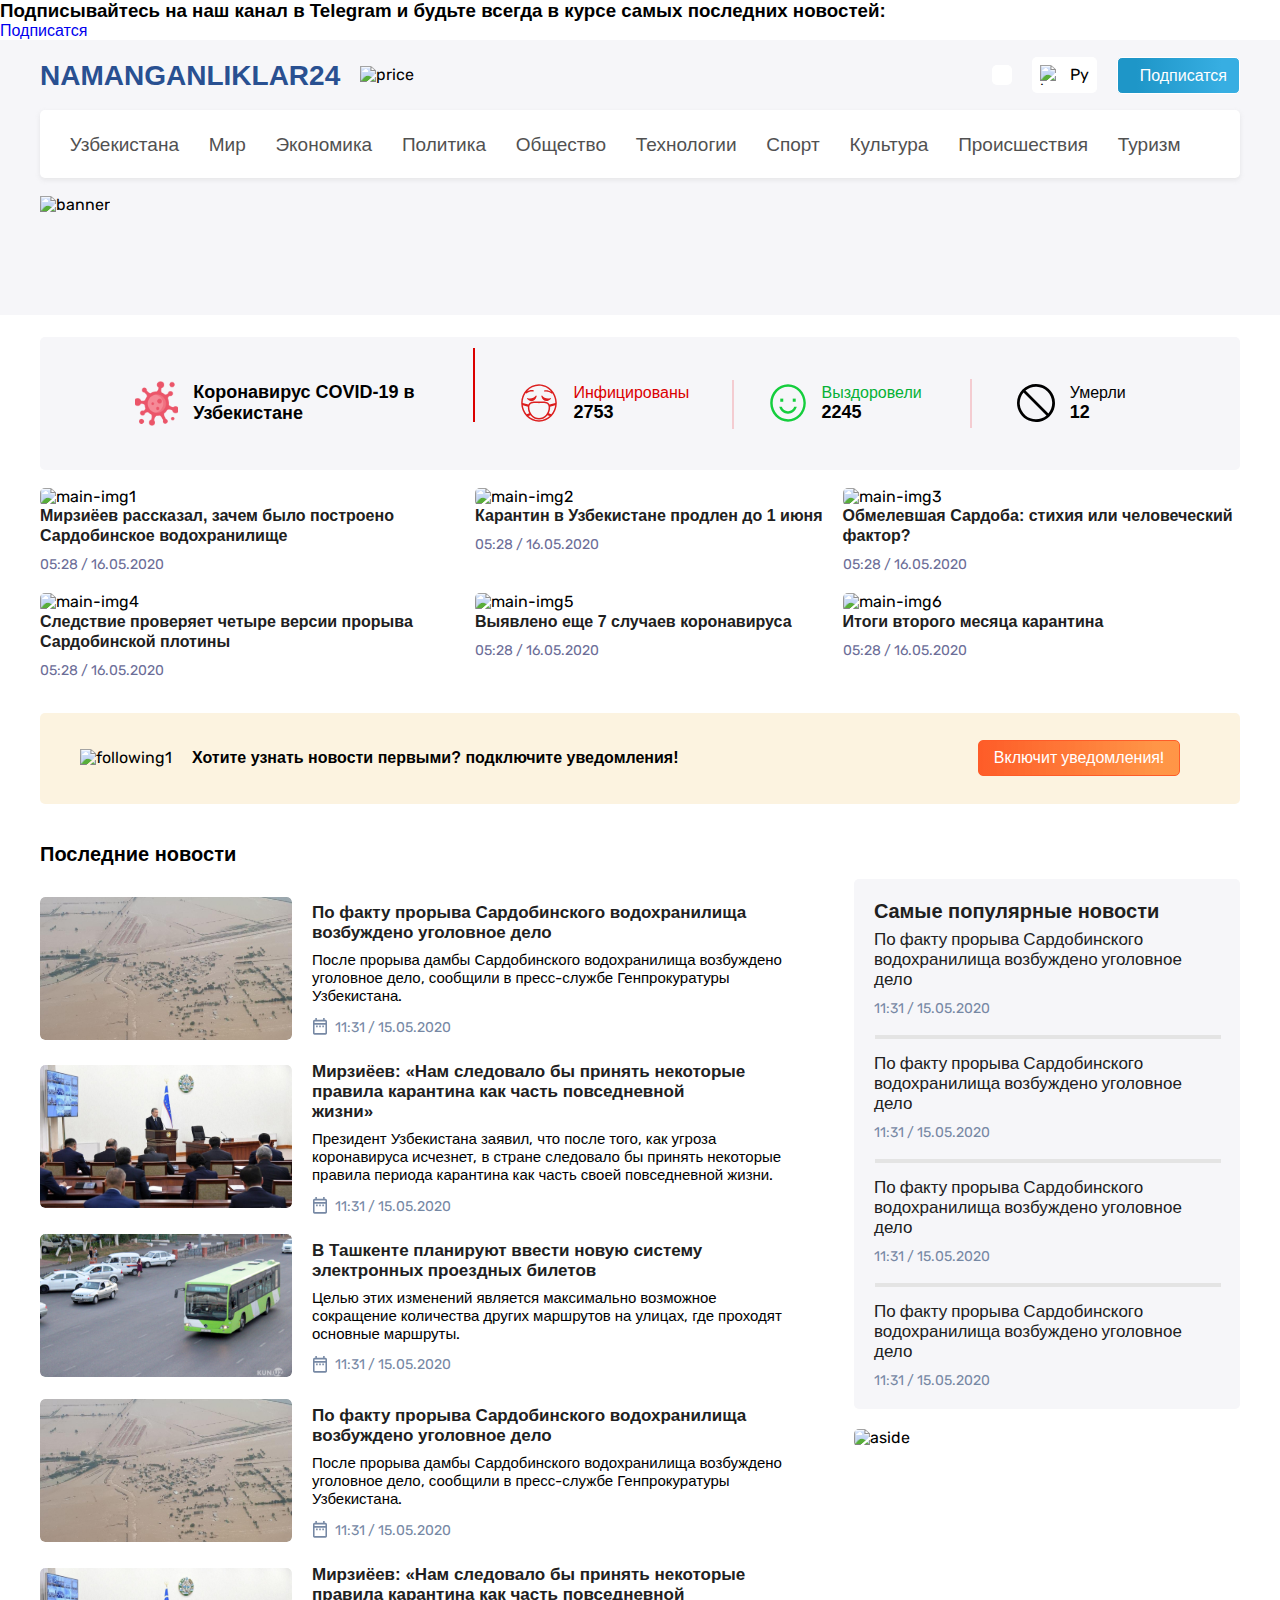
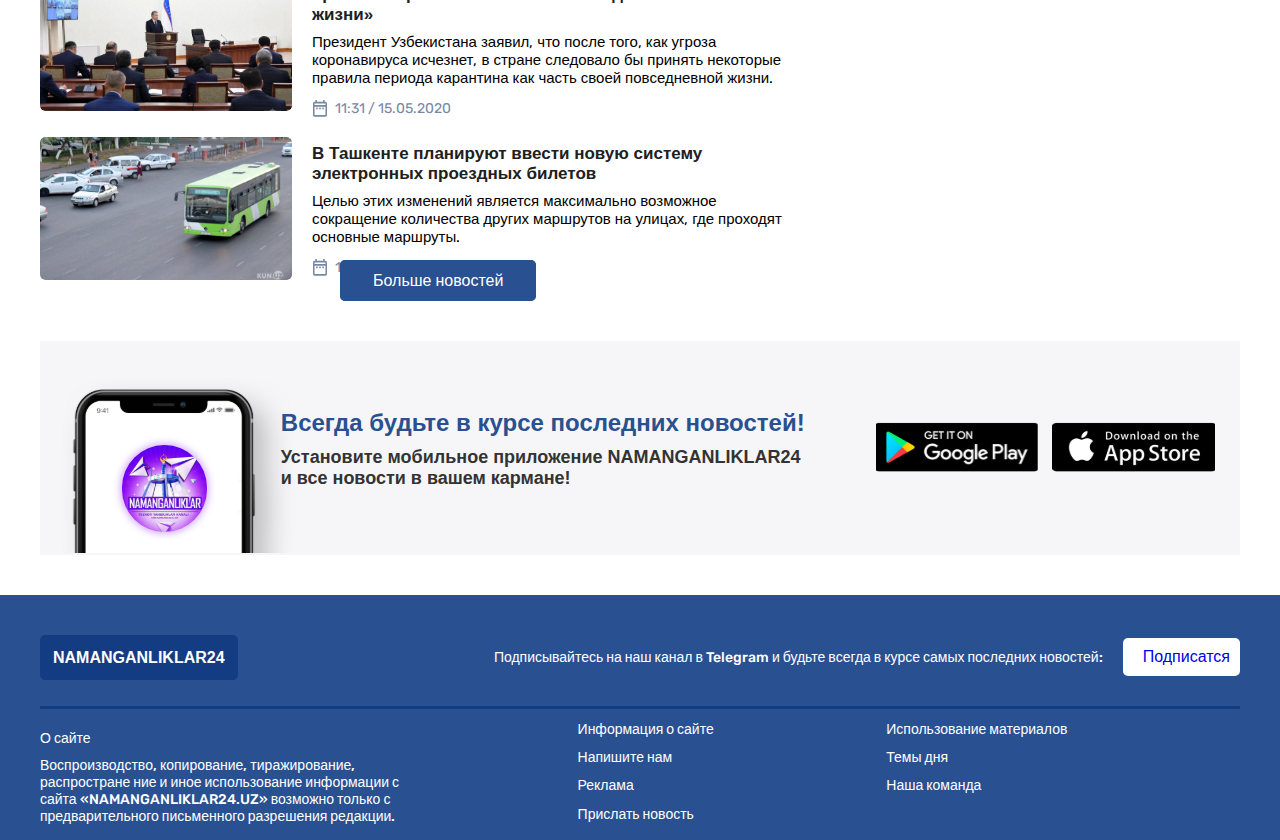
==== commit 176e5793: "Namanganliklar24" ====
--- a/index.html
+++ b/index.html
@@ -52,6 +52,24 @@
     <title>Namanganliklar24</title>
   </head>
   <body>
+    <!-- ****MODAL START**** -->
+    <div class="modal">
+      <div class="modal__container">
+        <i data-close class="fa fa-times"></i>
+        <h3 class="modal__container-title">
+          Подписывайтесь на наш канал в Telegram и будьте всегда в курсе самых
+          последних новостей:
+        </h3>
+        <a class="modal__container_link" href="#">
+          <i class="fab fa-telegram"></i>
+          <p class="modal__container-paragraph">
+            Подписатся
+          </p>
+        </a>
+      </div>
+    </div>
+    <!-- ****MODAL END**** -->
+
     <!-- ****HEADER START**** -->
     <header class="header">
       <div class="container">
@@ -78,7 +96,7 @@
                 <p class="header__nav_container_box_language-paragraph">Py</p>
               </div>
               <div class="header__nav_container_box_subscribe">
-                <a class="header__nav_container_box_subscribe_link" href="#">
+                <a data-open class="header__nav_container_box_subscribe_link" href="#">
                   <i class="fab fa-telegram"></i>
                   <p class="header__nav_container_box_subscribe-paragraph">
                     Подписатся
@@ -89,7 +107,7 @@
           </div>
           <ul class="header__nav_list">
             <li class="header__nav_list_item">
-              <a class="header__nav_list_item-link" href="#"> Узбекистана </a>
+              <a class="header__nav_list_item-link" href="./index.html"> Узбекистана </a>
             </li>
             <li class="header__nav_list_item">
               <a class="header__nav_list_item-link" href="#"> Мир </a>
@@ -98,7 +116,7 @@
               <a class="header__nav_list_item-link" href="#"> Экономика </a>
             </li>
             <li class="header__nav_list_item">
-              <a class="header__nav_list_item-link" href="#"> Политика </a>
+              <a class="header__nav_list_item-link" href="./html/list.html" target="_blank"> Политика </a>
             </li>
             <li class="header__nav_list_item">
               <a class="header__nav_list_item-link" href="#"> Общество </a>
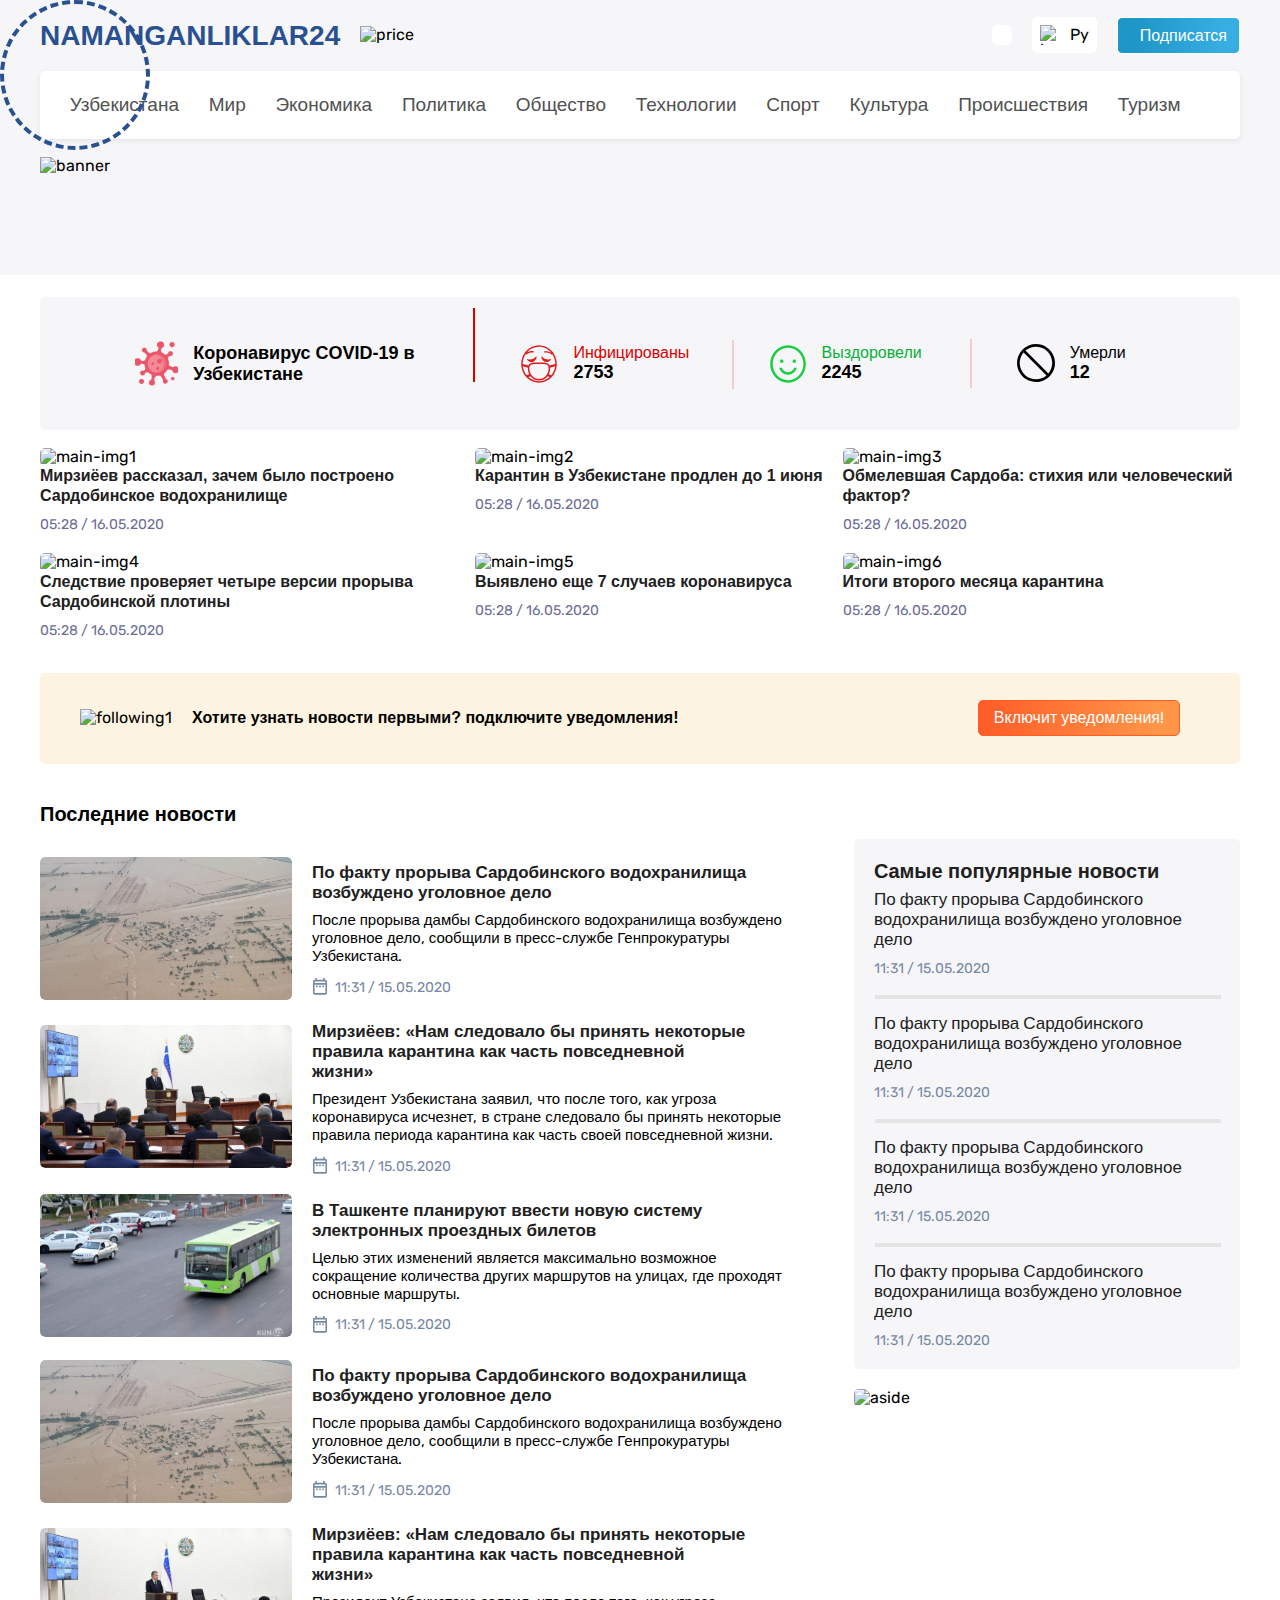
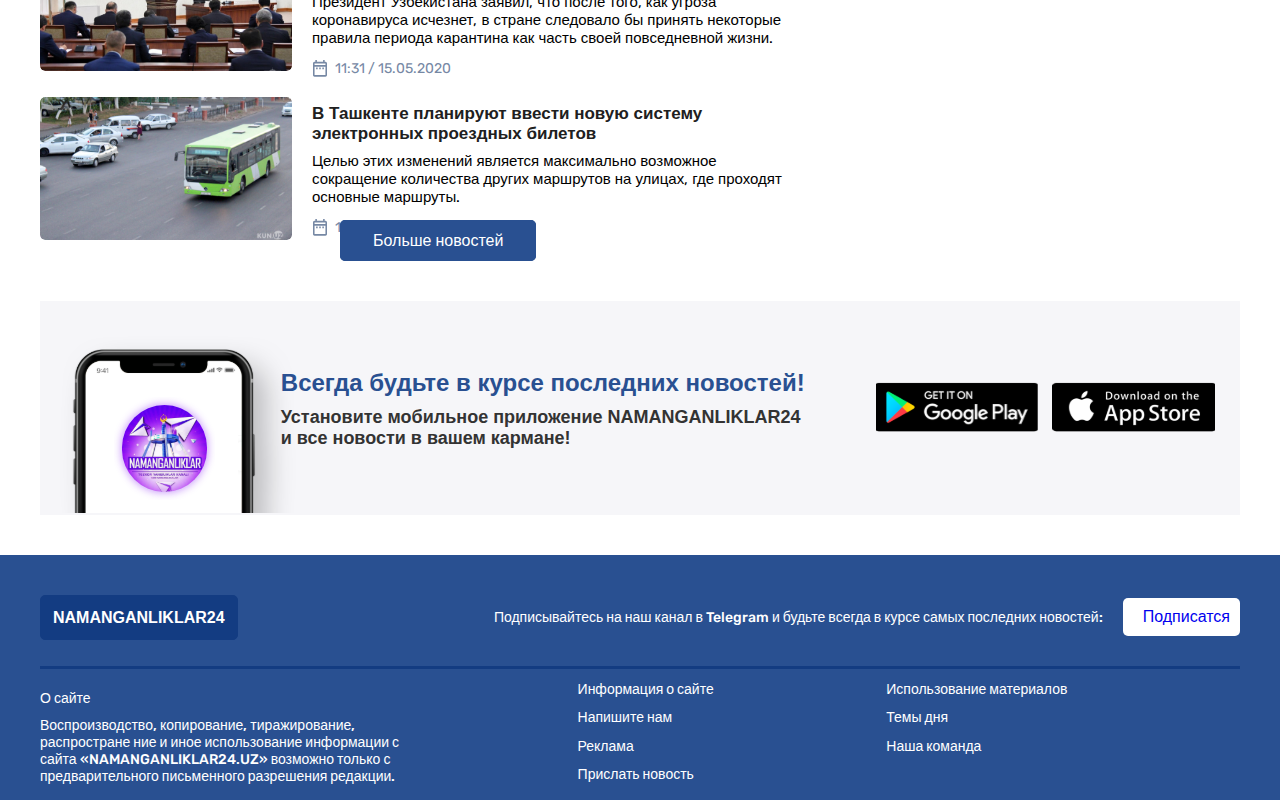
==== commit 35b798d1: "Namanganliklar24" ====
--- a/index.html
+++ b/index.html
@@ -52,6 +52,7 @@
     <title>Namanganliklar24</title>
   </head>
   <body>
+    <div id="cursor"></div>
     <!-- ****MODAL START**** -->
     <div class="modal">
       <div class="modal__container">
@@ -62,9 +63,7 @@
         </h3>
         <a class="modal__container_link" href="#">
           <i class="fab fa-telegram"></i>
-          <p class="modal__container-paragraph">
-            Подписатся
-          </p>
+          <p class="modal__container-paragraph">Подписатся</p>
         </a>
       </div>
     </div>
@@ -96,7 +95,11 @@
                 <p class="header__nav_container_box_language-paragraph">Py</p>
               </div>
               <div class="header__nav_container_box_subscribe">
-                <a data-open class="header__nav_container_box_subscribe_link" href="#">
+                <a
+                  data-open
+                  class="header__nav_container_box_subscribe_link"
+                  href="#"
+                >
                   <i class="fab fa-telegram"></i>
                   <p class="header__nav_container_box_subscribe-paragraph">
                     Подписатся
@@ -107,7 +110,9 @@
           </div>
           <ul class="header__nav_list">
             <li class="header__nav_list_item">
-              <a class="header__nav_list_item-link" href="./index.html"> Узбекистана </a>
+              <a class="header__nav_list_item-link" href="./index.html">
+                Узбекистана
+              </a>
             </li>
             <li class="header__nav_list_item">
               <a class="header__nav_list_item-link" href="#"> Мир </a>
@@ -116,10 +121,18 @@
               <a class="header__nav_list_item-link" href="#"> Экономика </a>
             </li>
             <li class="header__nav_list_item">
-              <a class="header__nav_list_item-link" href="./html/list.html" target="_blank"> Политика </a>
-            </li>
-            <li class="header__nav_list_item">
-              <a class="header__nav_list_item-link" href="#"> Общество </a>
+              <a
+                class="header__nav_list_item-link"
+                href="./html/list.html"
+                target="_blank"
+              >
+                Политика
+              </a>
+            </li>
+            <li class="header__nav_list_item">
+              <a class="header__nav_list_item-link" href="./html/article.html">
+                Общество
+              </a>
             </li>
             <li class="header__nav_list_item">
               <a class="header__nav_list_item-link" href="#"> Технологии </a>
@@ -673,7 +686,7 @@
               </a>
             </li>
             <li class="footer__list_container_list_item">
-              <a class="footer__list_container_list_item-link" href="#">
+              <a class="footer__list_container_list_item-link" href="./html/contact.html" target="_blank">
                 Напишите нам
               </a>
             </li>
--- a/css/index.css
+++ b/css/index.css
@@ -88,6 +88,7 @@
   --section-date-border-color: #E4E4E4;
   --section-contact-color: #333333;
   --footer-link-color: #133C82;
+
 }
 
 .container {
@@ -104,6 +105,121 @@
 body {
   scroll-behavior: smooth;
 }
+
+/* ****MODAL START**** */
+.modal {
+  position: fixed;
+  min-height: 100vh;
+  width: 100%;
+  background: rgba(68, 81, 102, 0.24);
+  display: flex;
+  justify-content: center;
+  align-items: center;
+  z-index: 1;
+  transition: all .3s linear;
+  -webkit-transition: all .3s linear;
+  -moz-transition: all .3s linear;
+  -ms-transition: all .3s linear;
+  -o-transition: all .3s linear;
+  transform: scale(0);
+  -webkit-transform: scale(0);
+  -moz-transform: scale(0);
+  -ms-transform: scale(0);
+  -o-transform: scale(0);
+}
+
+.modal.active {
+  transform: scale(1.0);
+  -webkit-transform: scale(1.0);
+  -moz-transform: scale(1.0);
+  -ms-transform: scale(1.0);
+  -o-transform: scale(1.0);
+  transition: .3s linear;
+  -webkit-transition: .3s linear;
+  -moz-transition: .3s linear;
+  -ms-transition: .3s linear;
+  -o-transition: .3s linear;
+}
+
+.modal__container {
+  height: 230px;
+  max-width: 819px;
+  width: 100%;
+  background-color: var(--header-icon-bg-color);
+  display: flex;
+  justify-content: center;
+  flex-direction: column;
+  text-align: center;
+  margin: 0 auto;
+  position: relative;
+  margin: 200px auto;
+}
+
+.modal__container .fa-times {
+  font-size: 20px;
+  position: absolute;
+  top: 20px;
+  right: 20px;
+  cursor: pointer;
+  color: var(--header-link-color);
+}
+
+.modal__container-title {
+  max-width: 678px;
+  margin: 0 auto;
+  width: 100%;
+  color: var(--header-title-color);
+  font-weight: 600;
+  font-size: 26px;
+  line-height: 31px;
+  text-align: center;
+}
+
+.modal__container_link {
+  display: -webkit-box;
+  display: -ms-flexbox;
+  display: flex;
+  -webkit-box-align: center;
+  justify-content: center;
+  -ms-flex-align: center;
+  align-items: center;
+  background: -o-linear-gradient(left, #1E96C8 15.07%, #37AEE2 85.96%);
+  background: -webkit-gradient(linear, left top, right top, color-stop(15.07%, #1E96C8), color-stop(85.96%, #37AEE2));
+  background: linear-gradient(90deg, #1E96C8 15.07%, #37AEE2 85.96%);
+  border-radius: 5px;
+  padding: 8px 12px;
+  gap: 10px;
+  transition: all .3s linear;
+  -webkit-transition: all .3s linear;
+  -moz-transition: all .3s linear;
+  -ms-transition: all .3s linear;
+  -o-transition: all .3s linear;
+  border: 1px solid var(--header-icon-bg-color);
+  width: 150px;
+  margin: 30px auto 0 auto;
+  color: var(--header-icon-bg-color);
+}
+
+.modal__container_link:hover {
+  background: var(--header-icon-bg-color);
+  border: 1px solid var(--header-title-color);
+  color: var(--footer-link-color);
+}
+
+.modal__container_link:hover .fa-telegram {
+  color: var(--header-title-color);
+}
+
+.modal__container_link .fa-telegram {
+  color: var(--header-icon-bg-color);
+  transition: all .3s linear;
+  -webkit-transition: all .3s linear;
+  -moz-transition: all .3s linear;
+  -ms-transition: all .3s linear;
+  -o-transition: all .3s linear;
+}
+
+/* ****MODAL END**** */
 
 /* ****HEADER START**** */
 .header {
@@ -496,6 +612,19 @@
 /* ****MAIN END**** */
 
 /* ****SECTION START**** */
+
+.section__container_links {
+  display: grid;
+  grid-template-columns: repeat(3, auto);
+  gap: 10px;
+}
+
+.section__container-link {
+  font-weight: 400;
+  font-size: 18px;
+  line-height: 21px;
+  color: ---;
+}
 
 .section__container-title {
   margin: 38px 0 13px 0;
@@ -864,6 +993,49 @@
 
 /* ****FOOTER END**** */
 
+#cursor {
+  position: fixed;
+  border: 4px dashed var(--header-title-color);
+  height: 150px;
+  width: 150px;
+  border-radius: 50%;
+  -webkit-border-radius: 50%;
+  -moz-border-radius: 50%;
+  -ms-border-radius: 50%;
+  -o-border-radius: 50%;
+  transform: translateX(-50%), translateY(-50%);
+  -webkit-transform: translateX(-50%), translateY(-50%);
+  -moz-transform: translateX(-50%), translateY(-50%);
+  -ms-transform: translateX(-50%), translateY(-50%);
+  -o-transform: translateX(-50%), translateY(-50%);
+  transition: all .3s linear;
+  -webkit-transition: all .3s linear;
+  -moz-transition: all .3s linear;
+  -ms-transition: all .3s linear;
+  -o-transition: all .3s linear;
+  animation: animate 1s linear infinite;
+  -webkit-animation: animate 2s linear infinite;
+  z-index: 3;
+}
+
+@keyframes animate {
+  to {
+    transform: rotate(0deg);
+    -webkit-transform: rotate(0deg);
+    -moz-transform: rotate(0deg);
+    -ms-transform: rotate(0deg);
+    -o-transform: rotate(0deg);
+  }
+
+  from {
+    transform: rotate(360deg);
+    -webkit-transform: rotate(360deg);
+    -moz-transform: rotate(360deg);
+    -ms-transform: rotate(360deg);
+    -o-transform: rotate(360deg);
+  }
+}
+
 /* ****RESPONSIVE START**** */
 @media only screen and (max-width: 1165px) {
   .section__container_small_list_item {
@@ -1303,6 +1475,10 @@
   .header__nav_container_box-img {
     display: none;
   }
+
+  #cursor {
+    display: none;
+  }
 }
 
 @media only screen and (max-width: 825px) {
@@ -1383,7 +1559,7 @@
     width: 100%;
     background-color: var(--header-title-color);
     padding: 40px 0 0 0;
-    margin: 40px 0 0 0;
+    margin: 130px 0 0 0;
   }
 }
 
@@ -1647,6 +1823,17 @@
     left: -77px;
     top: -70px;
   }
+
+  .modal__container-title {
+    max-width: 600px;
+    margin: 0 auto;
+    width: 100%;
+    color: var(--header-title-color);
+    font-weight: 600;
+    font-size: 20px;
+    line-height: 25px;
+    text-align: center;
+  }
 }
 
 @media only screen and (max-width: 494px) {
@@ -1654,7 +1841,19 @@
     background-color: var(--header-bg-color);
     max-width: 535px;
     width: 100%;
-    height: 890px;
+    height: 995px;
+    padding: 20px;
+    border-radius: 5px;
+  }
+
+}
+
+@media only screen and (max-width: 450px) {
+  .section__container_small_aside_list {
+    background-color: var(--header-bg-color);
+    max-width: 535px;
+    width: 100%;
+    height: 985px;
     padding: 20px;
     border-radius: 5px;
   }
@@ -1716,6 +1915,7 @@
     margin: 8px 0 12px 0;
     max-width: 400px;
   }
+
 
 }
 
@@ -1873,6 +2073,7 @@
     cursor: pointer;
     display: none;
   }
+
 }
 
 @media only screen and (max-width: 410px) {
@@ -1949,6 +2150,7 @@
     margin: 25px 0 0 0;
     border-radius: 5px;
   }
+
 }
 
 @media only screen and (max-width: 390px) {
@@ -2064,6 +2266,17 @@
 }
 
 @media only screen and (max-width: 360px) {
+  .modal__container-title {
+    max-width: 678px;
+    margin: 0 auto;
+    width: 100%;
+    color: var(--header-title-color);
+    font-weight: 600;
+    font-size: 20px;
+    line-height: 31px;
+    text-align: center;
+  }
+
   .section__container_small_list_item_box-img {
     border-radius: 5px;
     height: 215px;
